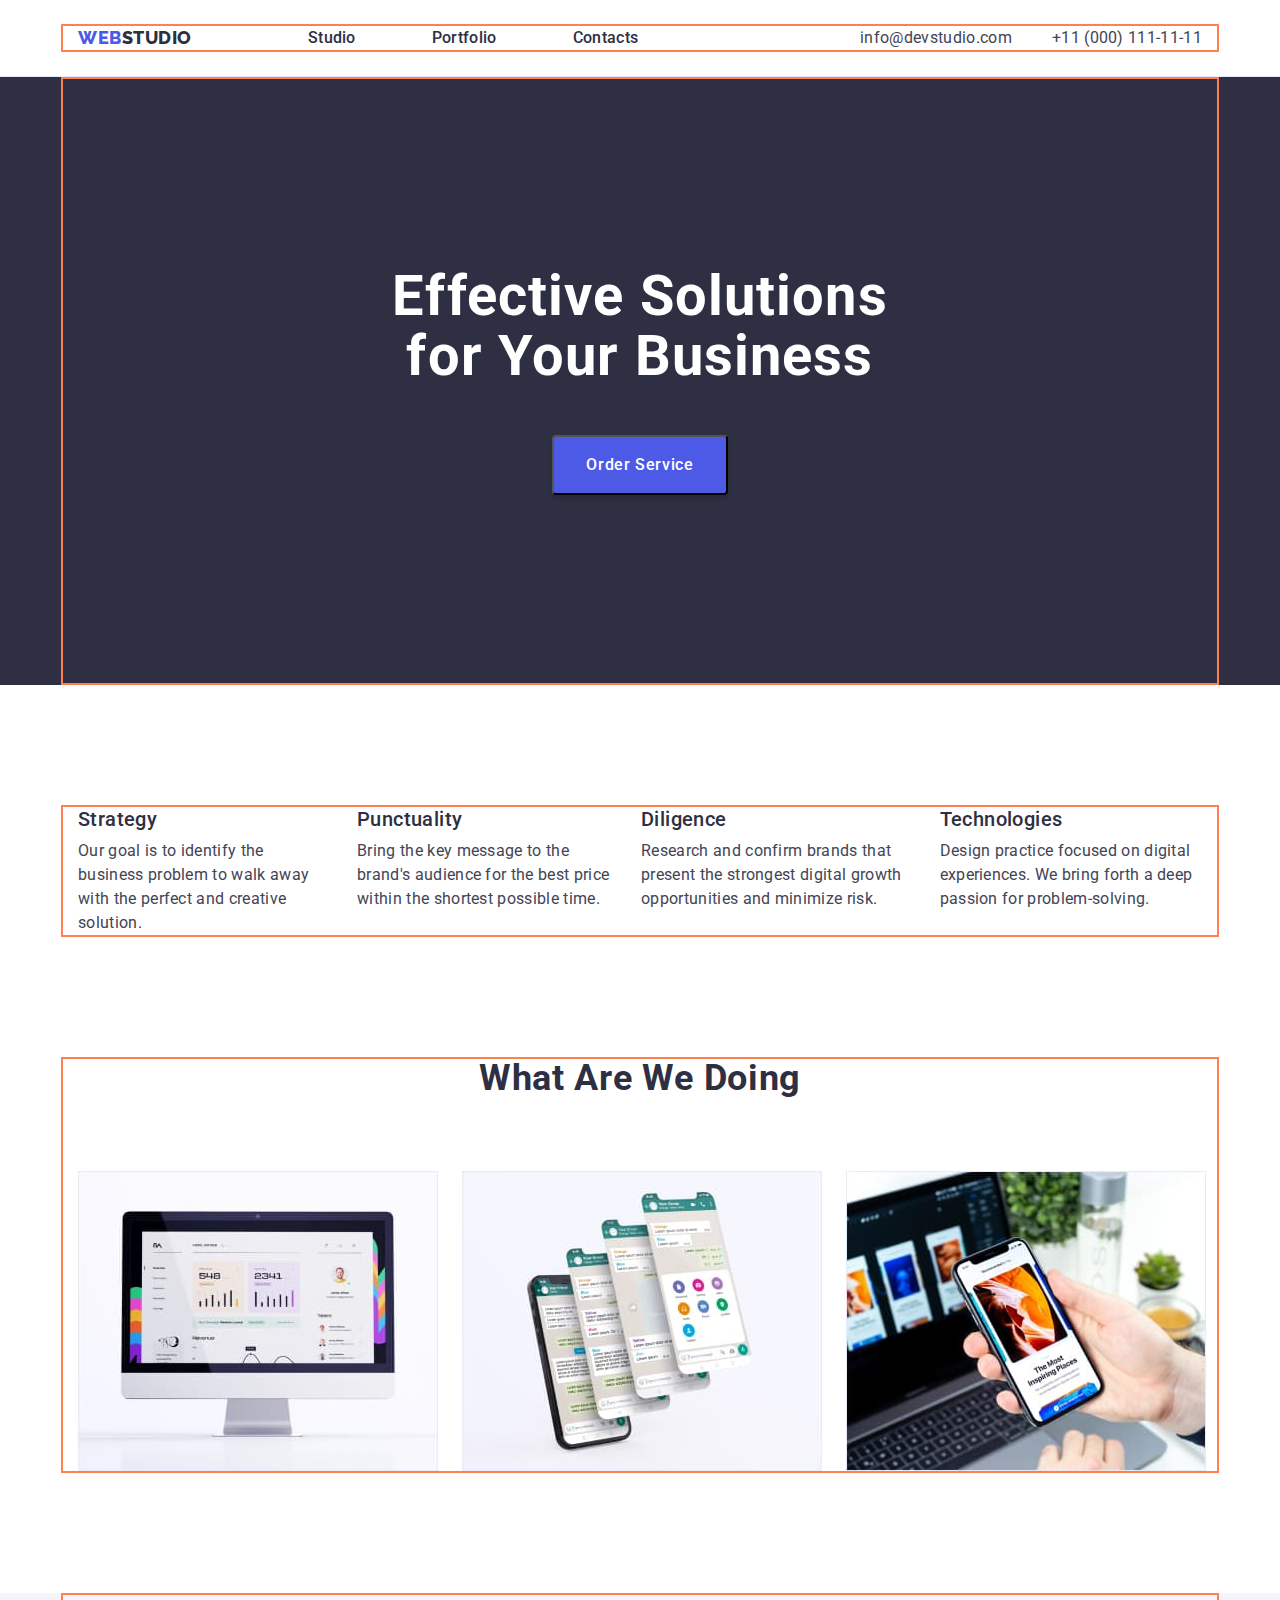
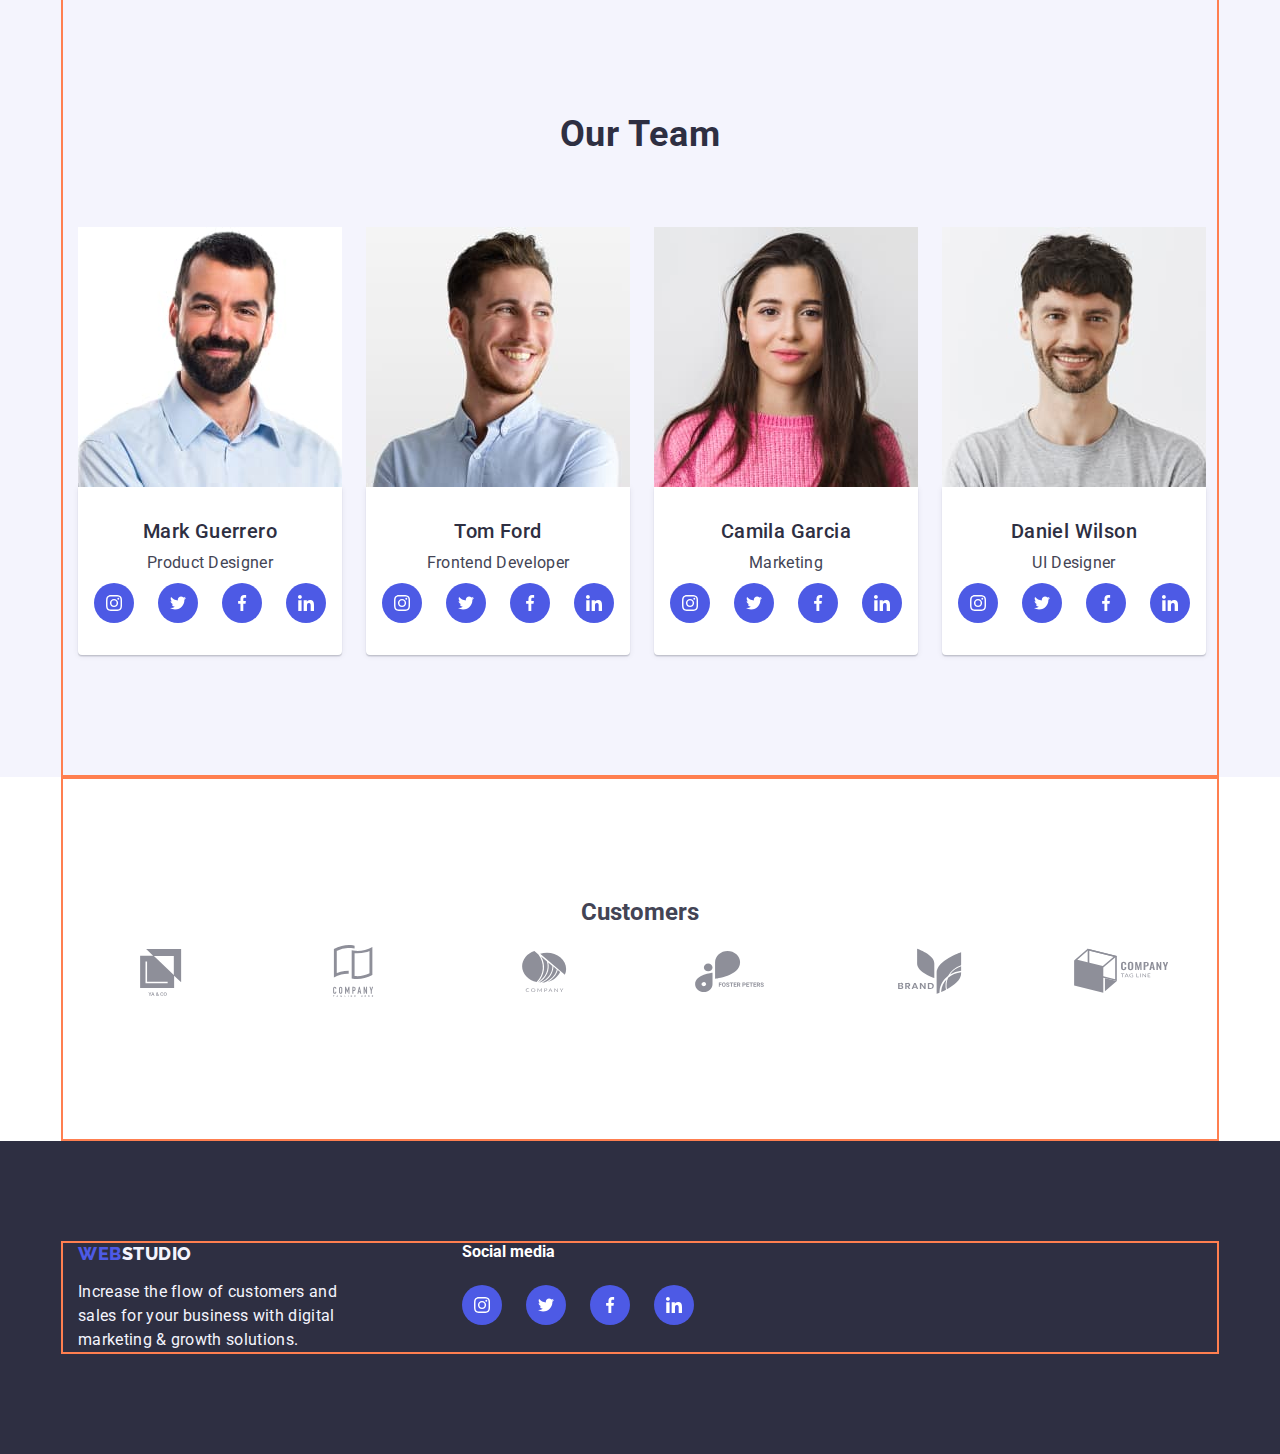
==== index.html @ 654fc2f5 "п" ====
<!DOCTYPE html>
<html lang="en">
  <head>
    <meta charset="UTF-8" />
    <meta http-equiv="X-UA-Compatible" content="IE=edge" />
    <meta name="viewport" content="width=device-width, initial-scale=1.0" />
    <link rel="preconnect" href="https://fonts.googleapis.com" />
    <link rel="preconnect" href="https://fonts.gstatic.com" crossorigin />
    <link
      href="https://fonts.googleapis.com/css2?family=Raleway:wght@800&family=Roboto:wght@400;500;700&display=swap"
      rel="stylesheet"
    />
    <link
      rel="stylesheet"
      href="https://cdnjs.cloudflare.com/ajax/libs/modern-normalize/1.1.0/modern-normalize.css"
    />
    <link rel="stylesheet" href="./css/styles.css" />
    <title>Studio</title>
  </head>
  <body>
    <!-- Header -->
    <header class="header head-container">
      <div class="container header-container">
        <nav class="header-nav">
          <a class="logo link" href="./index.html"
            >Web <span class="studio-span link">Studio</span>
          </a>
          <ul class="header-list-nav list hov">
            <li class="header-list-item link">
              <a class="links-nav link" href="./index.html"> Studio </a>
            </li>
            <li class="header-list-item link">
              <a class="links-nav link" href="./portfolio.html">Portfolio</a>
            </li>
            <li class="header-list-item link">
              <a class="links-nav link" href="">Contacts</a>
            </li>
          </ul>
        </nav>

        <address class="adress">
          <ul class="list-adress list">
            <li class="adress-item">
              <a class="adress-link link" href="mailto:info@devstudio.com"
                >info@devstudio.com</a
              >
            </li>
            <li class="adress-item">
              <a class="adress-link link" href="tel:+110001111111"
                >+11 (000) 111-11-11</a
              >
            </li>
          </ul>
        </address>
      </div>
    </header>

    <main>
      <!-- section 1 -->
      <section class="solutions">
        <div class="container container-solutions">
          <h1 class="solutions-title">Effective Solutions for Your Business</h1>

          <button class="solutions-btn" type="button">Order Service</button>
        </div>
      </section>

      <!-- section 2 -->
      <section class="advantages">
        <h2 hidden class="advantages-main-title">Our advantages</h2>
        <ul class="advantages-list list">
          <div class="container advantages-container">
            <li class="advantages-list-item">
              <h3 class="advantages-title">Strategy</h3>
              <p class="advantages-text">
                Our goal is to identify the business problem to walk away with
                the perfect and creative solution.
              </p>
            </li>
            <li class="advantages-list-item">
              <h3 class="advantages-title">Punctuality</h3>
              <p class="advantages-text">
                Bring the key message to the brand's audience for the best price
                within the shortest possible time.
              </p>
            </li>
            <li class="advantages-list-item">
              <h3 class="advantages-title">Diligence</h3>
              <p class="advantages-text">
                Research and confirm brands that present the strongest digital
                growth opportunities and minimize risk.
              </p>
            </li>
            <li class="advantages-list-item">
              <h3 class="advantages-title">Technologies</h3>
              <p class="advantages-text">
                Design practice focused on digital experiences. We bring forth a
                deep passion for problem-solving.
              </p>
            </li>
          </div>
        </ul>
      </section>

      <!-- section 3 -->

      <section class="tasks">
        <div class="container tasks-container">
          <h2 class="tasks-title">What are we doing</h2>
          <ul class="tasks-list list">
            <li class="tasks-list-item">
              <img
                class="tasks-img"
                src="./images/img1.jpg-sq.jpg"
                alt="Picture of a computer."
                width="360"
              />
            </li>
            <li class="tasks-list-item">
              <img
                class="tasks-img"
                src="./images/img2-sq.jpg"
                alt="Picture of a mobile phone."
                width="360"
              />
            </li>
            <li class="tasks-list-item">
              <img
                class="tasks-img"
                src="./images/img3-sq.jpg"
                alt="Picture of a device."
                width="360"
              />
            </li>
          </ul>
        </div>
      </section>
      <!-- section 4 -->
      <section class="team">
        <div class="container team-container">
          <h2 class="team-main-title">Our Team</h2>
          <ul class="team-list list">
            <li class="team-list-item">
              <img
                class="team-img"
                src="./images/pic1.jpg"
                alt="Worker Mark Guerrero"
                width="264"
              />
              <div class="team-worker">
                <h3 class="team-item">Mark Guerrero</h3>
                <p class="team-text">Product Designer</p>
                <ul class="team-soc-list list">
                  <li class="team-soc-item">
                    <a class="team-soc-link link" href>
                      <svg width="16" height="16" class="team-soc-item-svg">
                        <use href="./images/icons.svg#icon-instagram"></use>
                      </svg>
                    </a>
                  </li>
                  <li class="team-soc-item">
                    <a class="team-soc-link link" href>
                      <svg width="16" height="16" class="team-soc-item-svg">
                        <use href="./images/icons.svg#icon-twitter"></use>
                      </svg>
                    </a>
                  </li>
                  <li class="team-soc-item">
                    <a class="team-soc-link link" href>
                      <svg width="16" height="16" class="team-soc-item-svg">
                        <use href="./images/icons.svg#icon-facebook"></use>
                      </svg>
                    </a>
                  </li>
                  <li class="team-soc-item">
                    <a class="team-soc-link link" href>
                      <svg width="16" height="16" class="team-soc-item-svg">
                        <use href="./images/icons.svg#icon-linkedin"></use>
                      </svg>
                    </a>
                  </li>
                </ul>
              </div>
            </li>
            <li class="team-list-item">
              <img
                class="team-img"
                src="./images/pic2.jpg"
                alt="Worker Tom Ford"
                width="264"
              />

              <div class="team-worker">
                <h3 class="team-item">Tom Ford</h3>
                <p class="team-text">Frontend Developer</p>
                <ul class="team-soc-list list">
                  <li class="team-soc-item">
                    <a class="team-soc-link link" href>
                      <svg width="16" height="16" class="team-soc-item-svg">
                        <use href="./images/icons.svg#icon-instagram"></use>
                      </svg>
                    </a>
                  </li>
                  <li class="team-soc-item">
                    <a class="team-soc-link link" href>
                      <svg width="16" height="16" class="team-soc-item-svg">
                        <use href="./images/icons.svg#icon-twitter"></use>
                      </svg>
                    </a>
                  </li>
                  <li class="team-soc-item">
                    <a class="team-soc-link link" href>
                      <svg width="16" height="16" class="team-soc-item-svg">
                        <use href="./images/icons.svg#icon-facebook"></use>
                      </svg>
                    </a>
                  </li>
                  <li class="team-soc-item">
                    <a class="team-soc-link link" href>
                      <svg width="16" height="16" class="team-soc-item-svg">
                        <use href="./images/icons.svg#icon-linkedin"></use>
                      </svg>
                    </a>
                  </li>
                </ul>
              </div>
            </li>
            <li class="team-list-item">
              <img
                class="team-img"
                src="./images/pic3.jpg"
                alt="Worker Camila Garcia"
                width="264"
              />
              <div class="team-worker">
                <h3 class="team-item">Camila Garcia</h3>
                <p class="team-text">Marketing</p>
                <ul class="team-soc-list list">
                  <li class="team-soc-item">
                    <a class="team-soc-link link" href>
                      <svg width="16" height="16" class="team-soc-item-svg">
                        <use href="./images/icons.svg#icon-instagram"></use>
                      </svg>
                    </a>
                  </li>
                  <li class="team-soc-item">
                    <a class="team-soc-link link" href>
                      <svg width="16" height="16" class="team-soc-item-svg">
                        <use href="./images/icons.svg#icon-twitter"></use>
                      </svg>
                    </a>
                  </li>
                  <li class="team-soc-item">
                    <a class="team-soc-link link" href>
                      <svg width="16" height="16" class="team-soc-item-svg">
                        <use href="./images/icons.svg#icon-facebook"></use>
                      </svg>
                    </a>
                  </li>
                  <li class="team-soc-item">
                    <a class="team-soc-link link" href>
                      <svg width="16" height="16" class="team-soc-item-svg">
                        <use href="./images/icons.svg#icon-linkedin"></use>
                      </svg>
                    </a>
                  </li>
                </ul>
              </div>
            </li>
            <li class="team-list-item">
              <img
                class="team-img"
                src="./images/pic4.jpg"
                alt="Worker Daniel Wilson"
                width="264"
              />
              <div class="team-worker">
                <h3 class="team-item">Daniel Wilson</h3>
                <p class="team-text">UI Designer</p>
                <ul class="team-soc-list list">
                  <li class="team-soc-item">
                    <a class="team-soc-link link" href>
                      <svg width="16" height="16" class="team-soc-item-svg">
                        <use href="./images/icons.svg#icon-instagram"></use>
                      </svg>
                    </a>
                  </li>
                  <li class="team-soc-item">
                    <a class="team-soc-link link" href>
                      <svg width="16" height="16" class="team-soc-item-svg">
                        <use href="./images/icons.svg#icon-twitter"></use>
                      </svg>
                    </a>
                  </li>
                  <li class="team-soc-item">
                    <a class="team-soc-link link" href>
                      <svg width="16" height="16" class="team-soc-item-svg">
                        <use href="./images/icons.svg#icon-facebook"></use>
                      </svg>
                    </a>
                  </li>
                  <li class="team-soc-item">
                    <a class="team-soc-link link" href>
                      <svg width="16" height="16" class="team-soc-item-svg">
                        <use href="./images/icons.svg#icon-linkedin"></use>
                      </svg>
                    </a>
                  </li>
                </ul>
              </div>
            </li>
          </ul>
        </div>
      </section>
      <!-- CUSSTOMERS -->
      <section class="costumers">
        <div class="container customers-container">
          <h2 class="costumers-header">Customers</h2>
          <ul class="costumers-list list">
            <li class="customers-link link">
              <a class="customers-link-tag" href>
                <svg width="168" height="88" class="costummers-items">
                  <use href="./images/customers.svg#icon-Client-1"></use>
                </svg>
              </a>
            </li>
            <li class="customers-link link">
              <a class="customers-link-tag" href>
                <svg width="168" height="88" class="costummers-items">
                  <use href="./images/customers.svg#icon-Client-2"></use>
                </svg>
              </a>
            </li>
            <li class="customers-link link">
              <a class="customers-link-tag" href>
                <svg width="168" height="88" class="costummers-items">
                  <use href="./images/customers.svg#icon-Client-3"></use>
                </svg>
              </a>
            </li>
            <li class="customers-link link">
              <a class="customers-link-tag" href>
                <svg width="168" height="88" class="costummers-items">
                  <use href="./images/customers.svg#icon-Client-4"></use>
                </svg>
              </a>
            </li>
            <li class="customers-link link">
              <a class="customers-link-tag" href>
                <svg width="168" height="88" class="costummers-items">
                  <use href="./images/customers.svg#icon-Client-5"></use>
                </svg>
              </a>
            </li>
            <li class="customers-link link">
              <a class="customers-link-tag" href>
                <svg width="168" height="88" class="costummers-items">
                  <use href="./images/customers.svg#icon-Client-6"></use>
                </svg>
              </a>
            </li>
          </ul>
        </div>
      </section>
    </main>

    <footer class="footer">
      <div class="container footer-container">
        <div class="footer-content">
          <a class="logo link" href="./index.html"
            >Web <span class="studio-span link sspan">Studio</span>
          </a>
          <p class="fotter-text">
            Increase the flow of customers and sales for your business with
            digital marketing & growth solutions.
          </p>
        </div>

        <div class="footer-social">
          <h4 class="footer-social-media">Social media</h4>
          <ul class="footer-soc-list list">
            <li class="team-soc-item">
              <a class="team-soc-link link" href>
                <svg width="16" height="16" class="team-soc-item-svg">
                  <use href="./images/icons.svg#icon-instagram"></use>
                </svg>
              </a>
            </li>
            <li class="footer-soc-item">
              <a class="team-soc-link link" href>
                <svg width="16" height="16" class="team-soc-item-svg">
                  <use href="./images/icons.svg#icon-twitter"></use>
                </svg>
              </a>
            </li>
            <li class="team-soc-item">
              <a class="team-soc-link link" href>
                <svg width="16" height="16" class="team-soc-item-svg">
                  <use href="./images/icons.svg#icon-facebook"></use>
                </svg>
              </a>
            </li>
            <li class="team-soc-item">
              <a class="team-soc-link link" href>
                <svg width="16" height="16" class="team-soc-item-svg">
                  <use href="./images/icons.svg#icon-linkedin"></use>
                </svg>
              </a>
            </li>
          </ul>
        </div>
      </div>
    </footer>
  </body>
</html>
---- css/styles.css ----
body {
  font-family: 'Roboto', sans-serif;
  color: #434455;
}
:root {
  --add-color: #4d5ae5;
}
:root {
  --main-color: #2e2f42;
}
:root {
  --link-color: #434455;
}
:root {
  --background-color: #2e2f42;
}
p,
h1,
h2,
h3,
h4,
h5,
h6 {
  margin: 0;
}

ul {
  padding-left: 0;
  margin: 0;
}
button {
  cursor: pointer;
}

address {
  font-style: normal;
}

img {
  display: block;
}
/* main */

.logo {
  font-family: 'Raleway', sans-serif;
  font-style: normal;
  font-weight: 800;
  font-size: 18px;
  line-height: 1.17;
  display: flex;
  align-items: center;
  letter-spacing: 0.03em;
  text-transform: uppercase;
  color: var(--add-color);
  padding-left: 0px;
}
.studio-span {
  color: var(--main-color);
}

.list {
  list-style: none;
}

.link {
  text-decoration: none;
}

.container {
  margin-left: auto;
  margin-right: auto;
  width: 1158px;
  padding-left: 15px;
  padding-right: 15px;
  border: solid 2px coral;
}
.head-container {
  display: flex;
  text-align: center;
  border-bottom: 1px solid #e7e9fc;
}
.header {
  padding-top: 24px;
  padding-bottom: 24px;
  background-color: FFFFFF;
}
.header-nav {
  margin-right: auto;
  justify-content: center;
  background-color: #ffffff;
  display: flex;
  gap: 40px;
}
.header-container {
  display: flex;
}
.header-list-nav {
  display: flex;
}
.adress {
  color: var(--link-color);
}

.hov:hover :focus {
  color: #404bbf;
}

.links-nav {
  font-weight: 500;
  font-size: 16px;
  line-height: 1.5;
  letter-spacing: 0.02em;
  color: #2e2f42;
}
.links-nav:first-child {
  margin-left: 76px;
}

.links-nav:hover {
  color: #404bbf;
}
.links-nav:focus {
  color: #404bbf;
}

.adress-list {
}

.list-adress {
  margin-left: auto;
  display: flex;
  color: var(--link-color);
  gap: 40px;
}

.adress-item {
  font-weight: 400;
  font-size: 16px;
  line-height: 1.5;
  letter-spacing: 0.02em;
  color: #434455;
}

.adress-link:hover {
  color: #404bbf;
}
.adress-link:focus {
  color: #404bbf;
}

.adress-link {
  color: var(--link-color);
}

/* SECTION ONE */
.solutions {
  background-color: var(--background-color);
}

.container-solutions {
  background-color: #2e2f42;
  text-align: center;
  padding-top: 188px;
  padding-bottom: 188px;
}

.solutions-title {
  font-weight: 700;
  font-size: 56px;
  line-height: 1.07;

  width: 496px;
  letter-spacing: 0.02em;
  color: #ffffff;
  text-align: center;

  margin-left: auto;
  margin-right: auto;
}

.solutions-btn {
  font-family: 'Roboto', sans-serif;
  font-weight: 500;
  font-size: 16px;
  display: inline-block;
  border-radius: 4px;
  padding: 16px 32px;
  background: var(--add-color);
  box-shadow: 0px 4px 4px rgba(0, 0, 0, 0.15);
  line-height: 1.5;
  display: flex;
  align-items: center;
  letter-spacing: 0.04em;
  cursor: pointer;
  color: #ffffff;
  margin-top: 48px;
  margin-left: auto;
  margin-right: auto;
}

/* SECTION TWO */
.advantages {
  padding-top: 120px;
  padding-bottom: 120px;
}
.advantages-container {
  display: flex;
  gap: 24px;
}

.advantages-main-title {
}

.hidden {
}

.advantages-list {
}

.list {
}

.advantages-list-item {
}

.advantages-title {
  font-weight: 500;
  font-size: 20px;
  line-height: 1.2;
  letter-spacing: 0.02em;
  color: #2e2f42;
  margin-bottom: 8px;
}

.advantages-text {
  font-weight: 400;
  font-size: 16px;
  line-height: 1.5;
  letter-spacing: 0.02em;
  color: #434455;
}

/* SECTION THREE */
.tasks-container {
}
.tasks-title {
  font-weight: 700;
  font-size: 36px;
  line-height: 1.11;
  text-align: center;
  letter-spacing: 0.02em;
  text-transform: capitalize;
  color: #2e2f42;
  margin-bottom: 72px;
}
.tasks {
  padding-bottom: 120px;
}

.tasks-list {
  display: flex;
  gap: 24px;
  justify-content: space-between;
}

.tasks-list-item {
}

.tasks-img {
}

/*  SECTION FOUR*/

.team-container {
  padding-top: 120px;
  padding-bottom: 120px;
}
.team {
  background-color: #f4f4fd;
}

.team-main-title {
  font-weight: 700;
  font-size: 36px;
  line-height: 1.11;
  text-align: center;
  letter-spacing: 0.02em;
  text-transform: capitalize;
  color: #2e2f42;
  margin-bottom: 72px;
}

.team-worker {
  background: #ffffff;
  box-shadow: 0px 1px 6px rgba(46, 47, 66, 0.08),
    0px 1px 1px rgba(46, 47, 66, 0.16), 0px 2px 1px rgba(46, 47, 66, 0.08);
  border-radius: 0px 0px 4px 4px;
  padding-top: 32px;
  padding-bottom: 32px;
}

.team-list {
  display: flex;
  gap: 24px;
}

.team-list-item {
}

.team-img {
}

.team-item {
  font-weight: 500;
  font-size: 20px;
  line-height: 1.2;
  margin-bottom: 8px;
  text-align: center;
  letter-spacing: 0.02em;
  color: #2e2f42;
}

.team-text {
  font-weight: 400;
  font-size: 16px;
  line-height: 1.5;
  text-align: center;
  letter-spacing: 0.02em;
  color: #434455;
}

.team-soc-list {
  display: flex;
  justify-content: center;
  gap: 24px;
  margin-top: 8px;
}

.team-soc-item {
  width: 40px;
  height: 40px;
}

.team-soc-link {
  width: 100%;
  height: 100%;
  border-radius: 50%;
  background-color: #4d5ae5;
  display: flex;
  align-items: center;
  justify-content: center;
}

.team-soc-item-svg {
  fill: #ffffff;
}
/* FOOTER */
.footer {
  background-color: var(--background-color);
  padding-top: 100px;
  padding-bottom: 100px;
}
.footer-container {
  display: flex;
  width: 1158px;
}
.footer-content {
}
.fotter-link {
}
.footer-social-media {
  color: #ffffff;
  margin-bottom: 16px;
}
.footer-social {
  display: flex;
  flex-direction: column;
  align-items: flex-start;
  margin-left: 120px;
}
.footer-soc-list {
  display: flex;
  justify-content: center;
  gap: 24px;
  margin-top: 8px;
}
.footer-soc-item {
  box-sizing: border-box;
  display: flex;
  justify-content: center;
  width: 40px;
  height: 40px;
}
.fotter-text {
  font-weight: 400;
  font-size: 16px;
  line-height: 1.5;
  width: 264px;
  margin-top: 16px;
  letter-spacing: 0.02em;
  color: #f4f4fd;
}
.sspan {
  color: #f4f4fd;
}

/* portfolio */
/* SECTION */
.list {
  list-style: none;
}

.buttons-cont {
  display: flex;
}
.btn {
  font-family: 'Roboto', sans-serif;
  font-style: normal;
  font-weight: 500;
  font-size: 16px;
  line-height: 1.5;
  display: flex;
  align-items: center;
  text-align: center;
  letter-spacing: 0.04em;
  cursor: pointer;
  color: var(--add-color);
  border: 1px solid #e7e9fc;
  border-radius: 4px;
  padding: 12px 24px;
}

/* section img */

.pics-container {
  display: flex;
}
.btns-list-cont {
  display: flex;
  padding-top: 96px;
  padding-bottom: 72px;
  justify-content: center;
  margin: 0 auto;
  gap: 24px;
}
.images {
  display: flex;
  justify-content: space-between;
  gap: 24px;
  margin-bottom: 48px;
}

.images-list {
  display: flex;
  justify-content: space-between;
}

.images-img {
}

.images-title {
  padding-bottom: 8px;
  padding-left: 16px;

  font-weight: 500;
  font-size: 20px;
  line-height: 1.2;
  letter-spacing: 0.02em;
  color: #2e2f42;
}

.portf-text-img {
  padding-top: 32px;
  padding-bottom: 32px;
  background: #ffffff;

  border-bottom: 1px solid #e7e9fc;
  border-left: 1px solid #e7e9fc;
  border-right: 1px solid #e7e9fc;
}

.images-text {
  font-weight: 400;
  font-size: 16px;
  line-height: 1.5;
  letter-spacing: 0.02em;
  padding-left: 16px;
  color: #434455;
}
.link {
  text-decoration: none;
}
/* CUSTOMERS */
.costumers {
}
.container {
}
.customers-container {
  padding-top: 120px;
  padding-bottom: 120px;

  flex-direction: column;
  display: flex;
  align-items: center;
}
.costumers-list {
  display: flex;
  gap: 24px;
  flex-direction: row;
  align-items: flex-start;
  padding: 0px;
  justify-content: space-between;
}
.costumers-header {
  margin-bottom: 72px;
  margin: 0 auto;
}
.list {
}
.customers-link {
}
.link {
}
.customers-link-tag {
}
.costummers-items {
}
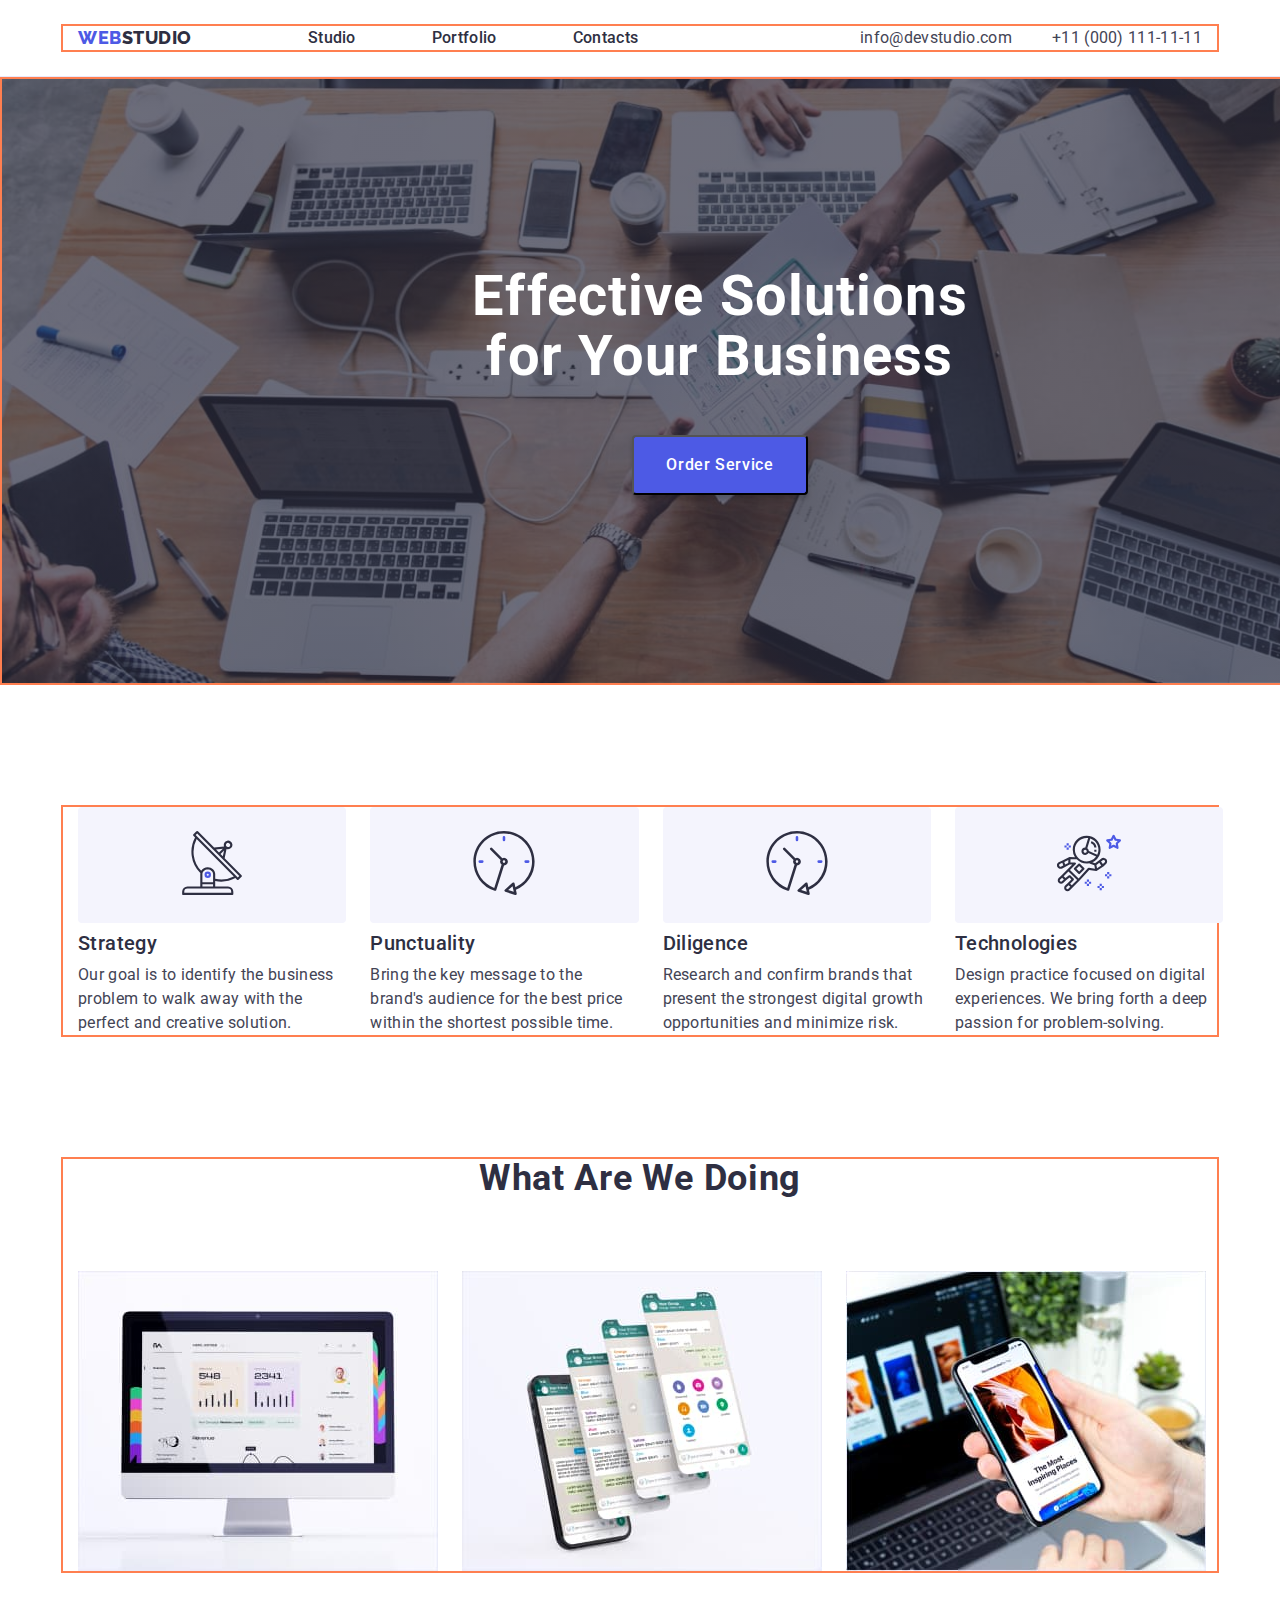
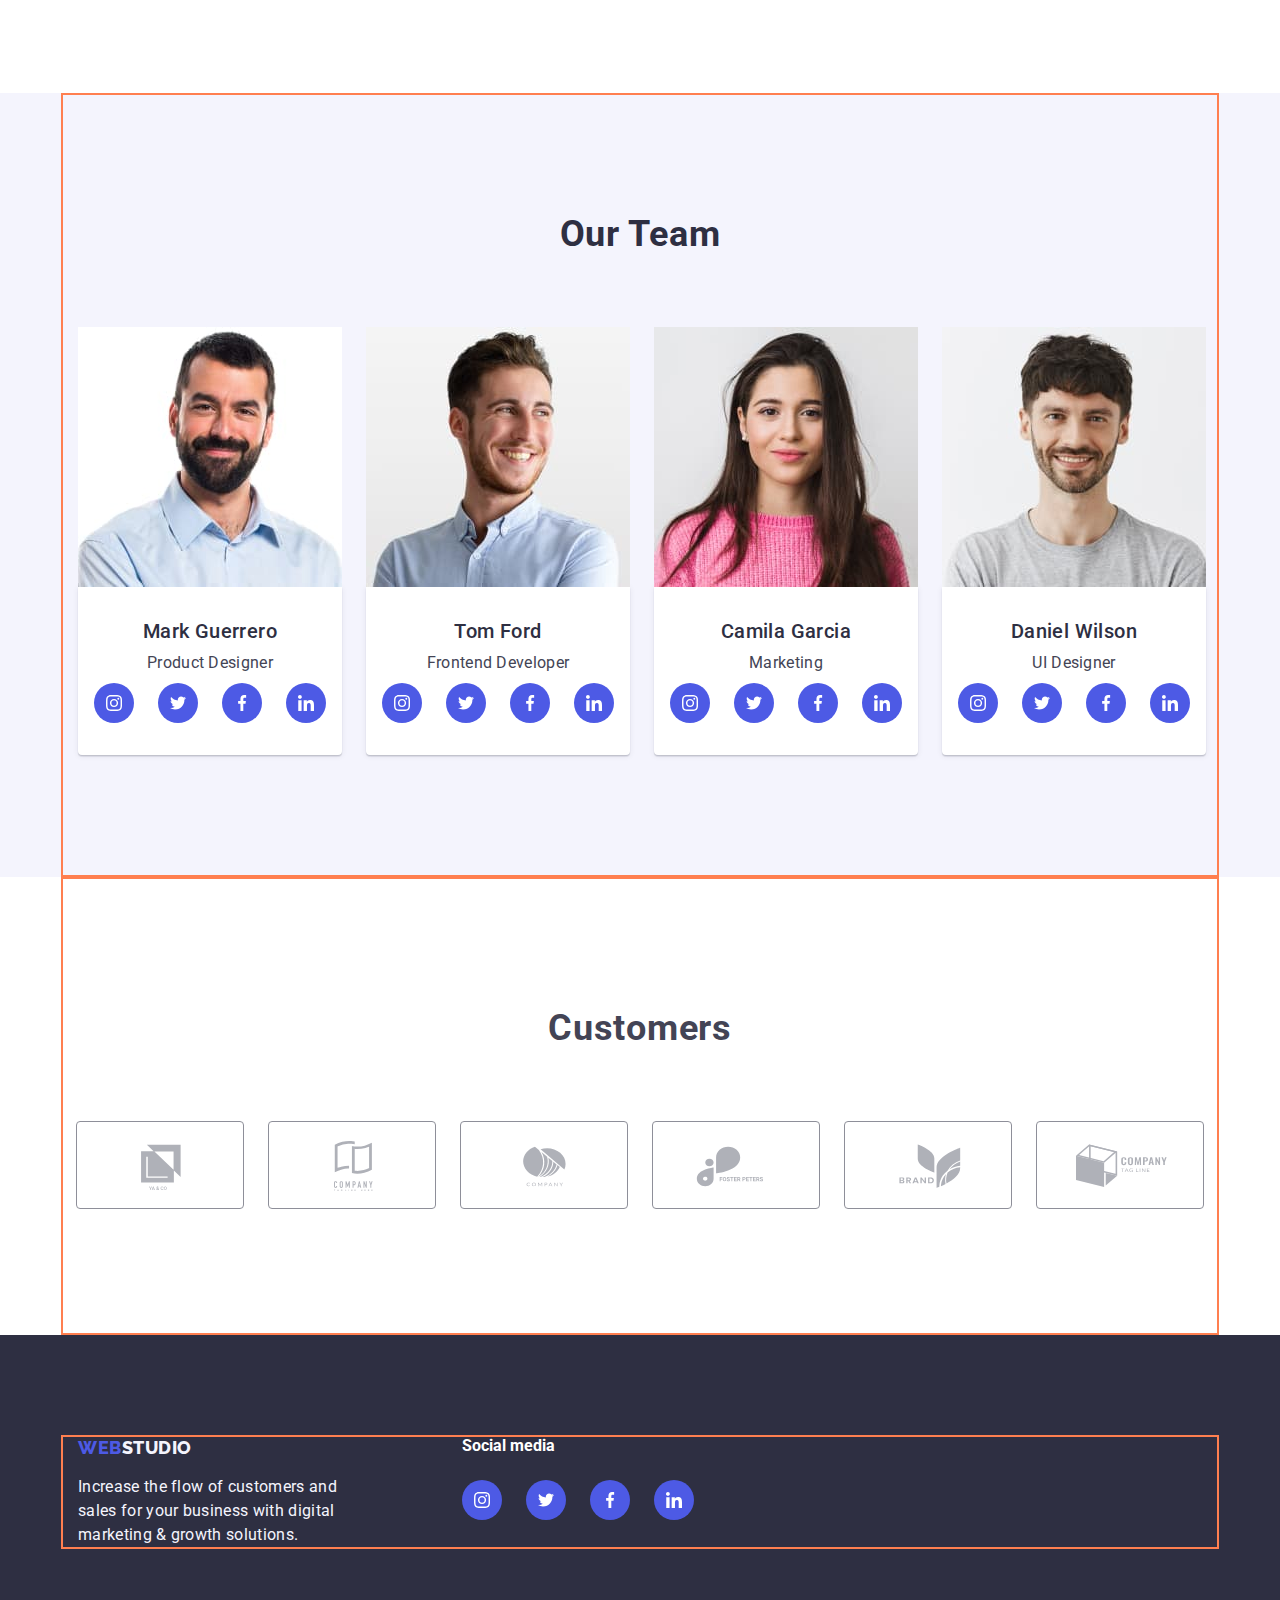
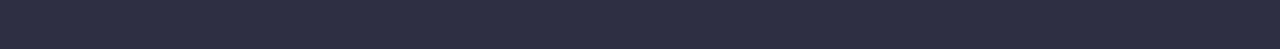
==== commit ff027aa2: "j" ====
--- a/index.html
+++ b/index.html
@@ -71,6 +71,11 @@
         <ul class="advantages-list list">
           <div class="container advantages-container">
             <li class="advantages-list-item">
+              <div class="adv-svg-div">
+                <svg width="64" height="64" class="adv-svg">
+                  <use href="./images/adv-icons.svg#icon-antenna-1"></use>
+                </svg>
+              </div>
               <h3 class="advantages-title">Strategy</h3>
               <p class="advantages-text">
                 Our goal is to identify the business problem to walk away with
@@ -78,13 +83,25 @@
               </p>
             </li>
             <li class="advantages-list-item">
-              <h3 class="advantages-title">Punctuality</h3>
-              <p class="advantages-text">
-                Bring the key message to the brand's audience for the best price
-                within the shortest possible time.
-              </p>
+              <div class="adv-svg-section">
+                <div class="adv-svg-div">
+                  <svg width="64" height="64" class="adv-svg">
+                    <use href="./images/adv-icons.svg#icon-clock-1"></use>
+                  </svg>
+                </div>
+                <h3 class="advantages-title">Punctuality</h3>
+                <p class="advantages-text">
+                  Bring the key message to the brand's audience for the best
+                  price within the shortest possible time.
+                </p>
+              </div>
             </li>
             <li class="advantages-list-item">
+              <div class="adv-svg-div">
+                <svg width="64" height="64" class="adv-svg">
+                  <use href="./images/adv-icons.svg#icon-clock-1"></use>
+                </svg>
+              </div>
               <h3 class="advantages-title">Diligence</h3>
               <p class="advantages-text">
                 Research and confirm brands that present the strongest digital
@@ -92,6 +109,11 @@
               </p>
             </li>
             <li class="advantages-list-item">
+              <div class="adv-svg-div">
+                <svg width="64" height="64" class="adv-svg">
+                  <use href="./images/adv-icons.svg#icon-astronaut-1"></use>
+                </svg>
+              </div>
               <h3 class="advantages-title">Technologies</h3>
               <p class="advantages-text">
                 Design practice focused on digital experiences. We bring forth a
@@ -279,7 +301,7 @@
                 <p class="team-text">UI Designer</p>
                 <ul class="team-soc-list list">
                   <li class="team-soc-item">
-                    <a class="team-soc-link link" href>
+                    <a class="team-soc-link link soc-change" href>
                       <svg width="16" height="16" class="team-soc-item-svg">
                         <use href="./images/icons.svg#icon-instagram"></use>
                       </svg>
@@ -320,42 +342,42 @@
             <li class="customers-link link">
               <a class="customers-link-tag" href>
                 <svg width="168" height="88" class="costummers-items">
-                  <use href="./images/customers.svg#icon-Client-1"></use>
-                </svg>
-              </a>
-            </li>
-            <li class="customers-link link">
-              <a class="customers-link-tag" href>
-                <svg width="168" height="88" class="costummers-items">
-                  <use href="./images/customers.svg#icon-Client-2"></use>
-                </svg>
-              </a>
-            </li>
-            <li class="customers-link link">
-              <a class="customers-link-tag" href>
-                <svg width="168" height="88" class="costummers-items">
-                  <use href="./images/customers.svg#icon-Client-3"></use>
-                </svg>
-              </a>
-            </li>
-            <li class="customers-link link">
-              <a class="customers-link-tag" href>
-                <svg width="168" height="88" class="costummers-items">
-                  <use href="./images/customers.svg#icon-Client-4"></use>
-                </svg>
-              </a>
-            </li>
-            <li class="customers-link link">
-              <a class="customers-link-tag" href>
-                <svg width="168" height="88" class="costummers-items">
-                  <use href="./images/customers.svg#icon-Client-5"></use>
-                </svg>
-              </a>
-            </li>
-            <li class="customers-link link">
-              <a class="customers-link-tag" href>
-                <svg width="168" height="88" class="costummers-items">
-                  <use href="./images/customers.svg#icon-Client-6"></use>
+                  <use href="./images/customers.svg#icon-Logo-1"></use>
+                </svg>
+              </a>
+            </li>
+            <li class="customers-link link">
+              <a class="customers-link-tag" href>
+                <svg width="168" height="88" class="costummers-items">
+                  <use href="./images/customers.svg#icon-Logo-2"></use>
+                </svg>
+              </a>
+            </li>
+            <li class="customers-link link">
+              <a class="customers-link-tag" href>
+                <svg width="168" height="88" class="costummers-items">
+                  <use href="./images/customers.svg#icon-Logo-3"></use>
+                </svg>
+              </a>
+            </li>
+            <li class="customers-link link">
+              <a class="customers-link-tag" href>
+                <svg width="168" height="88" class="costummers-items">
+                  <use href="./images/customers.svg#icon-Logo-4"></use>
+                </svg>
+              </a>
+            </li>
+            <li class="customers-link link">
+              <a class="customers-link-tag" href>
+                <svg width="168" height="88" class="costummers-items">
+                  <use href="./images/customers.svg#icon-Logo-5"></use>
+                </svg>
+              </a>
+            </li>
+            <li class="customers-link link">
+              <a class="customers-link-tag" href>
+                <svg width="168" height="88" class="costummers-items">
+                  <use href="./images/customers.svg#icon-Logo-6"></use>
                 </svg>
               </a>
             </li>
@@ -380,28 +402,28 @@
           <h4 class="footer-social-media">Social media</h4>
           <ul class="footer-soc-list list">
             <li class="team-soc-item">
-              <a class="team-soc-link link" href>
+              <a class="footer-soc-link link" href>
                 <svg width="16" height="16" class="team-soc-item-svg">
                   <use href="./images/icons.svg#icon-instagram"></use>
                 </svg>
               </a>
             </li>
             <li class="footer-soc-item">
-              <a class="team-soc-link link" href>
+              <a class="footer-soc-link link soc" href>
                 <svg width="16" height="16" class="team-soc-item-svg">
                   <use href="./images/icons.svg#icon-twitter"></use>
                 </svg>
               </a>
             </li>
             <li class="team-soc-item">
-              <a class="team-soc-link link" href>
+              <a class="footer-soc-link link" href>
                 <svg width="16" height="16" class="team-soc-item-svg">
                   <use href="./images/icons.svg#icon-facebook"></use>
                 </svg>
               </a>
             </li>
             <li class="team-soc-item">
-              <a class="team-soc-link link" href>
+              <a class="footer-soc-link link" href>
                 <svg width="16" height="16" class="team-soc-item-svg">
                   <use href="./images/icons.svg#icon-linkedin"></use>
                 </svg>
--- a/css/styles.css
+++ b/css/styles.css
@@ -13,6 +13,9 @@
 }
 :root {
   --background-color: #2e2f42;
+}
+:root {
+  --hover-color: #404bbf;
 }
 p,
 h1,
@@ -65,7 +68,10 @@
 .link {
   text-decoration: none;
 }
-
+.adv-svg-section {
+  display: block;
+  justify-content: space-between;
+}
 .container {
   margin-left: auto;
   margin-right: auto;
@@ -102,7 +108,7 @@
 }
 
 .hov:hover :focus {
-  color: #404bbf;
+  color: var(--hover-color);
 }
 
 .links-nav {
@@ -117,10 +123,10 @@
 }
 
 .links-nav:hover {
-  color: #404bbf;
+  color: var(--hover-color);
 }
 .links-nav:focus {
-  color: #404bbf;
+  color: var(--hover-color);
 }
 
 .adress-list {
@@ -142,10 +148,10 @@
 }
 
 .adress-link:hover {
-  color: #404bbf;
+  color: var(--hover-color);
 }
 .adress-link:focus {
-  color: #404bbf;
+  color: var(--hover-color);
 }
 
 .adress-link {
@@ -159,9 +165,21 @@
 
 .container-solutions {
   background-color: #2e2f42;
+  background-image: linear-gradient(
+      rgba(46, 47, 66, 0.7),
+      rgba(46, 47, 66, 0.7)
+    ),
+    url(../images/people-office.jpg);
+
+  background-size: cover;
   text-align: center;
   padding-top: 188px;
   padding-bottom: 188px;
+  background-repeat: no-repeat;
+  background-position: center;
+  width: 1440px;
+  margin-left: auto;
+  margin-right: auto;
 }
 
 .solutions-title {
@@ -197,6 +215,10 @@
   margin-left: auto;
   margin-right: auto;
 }
+.solutions-btn:hover,
+.solutions-btn:focus {
+  background-color: var(--hover-color);
+}
 
 /* SECTION TWO */
 .advantages {
@@ -238,6 +260,12 @@
   line-height: 1.5;
   letter-spacing: 0.02em;
   color: #434455;
+}
+.adv-svg-div {
+  padding: 24px 102.14px;
+  background: #f4f4fd;
+  border-radius: 4px;
+  margin-bottom: 8px;
 }
 
 /* SECTION THREE */
@@ -351,9 +379,19 @@
   justify-content: center;
 }
 
+.team-soc-link:hover,
+.team-soc-link:focus {
+  background-color: var(--hover-color);
+}
+
 .team-soc-item-svg {
   fill: #ffffff;
 }
+.soc-change:hover,
+.soc-change:focus .team-soc-item-svg {
+  fill: var(--add-color);
+}
+
 /* FOOTER */
 .footer {
   background-color: var(--background-color);
@@ -403,7 +441,20 @@
 .sspan {
   color: #f4f4fd;
 }
-
+.footer-soc-link {
+  width: 100%;
+  height: 100%;
+  border-radius: 50%;
+  background-color: #4d5ae5;
+  display: flex;
+  align-items: center;
+  justify-content: center;
+}
+
+.footer-soc-link:hover,
+.team-soc-link:focus {
+  background-color: #31d0aa;
+}
 /* portfolio */
 /* SECTION */
 .list {
@@ -413,6 +464,7 @@
 .buttons-cont {
   display: flex;
 }
+
 .btn {
   font-family: 'Roboto', sans-serif;
   font-style: normal;
@@ -429,7 +481,11 @@
   border-radius: 4px;
   padding: 12px 24px;
 }
-
+.btn:hover,
+.btn:focus {
+  background-color: var(--hover-color);
+  color: #fff;
+}
 /* section img */
 
 .pics-container {
@@ -496,9 +552,7 @@
 .container {
 }
 .customers-container {
-  padding-top: 120px;
-  padding-bottom: 120px;
-
+  padding: 130px 156px 120px;
   flex-direction: column;
   display: flex;
   align-items: center;
@@ -510,10 +564,17 @@
   align-items: flex-start;
   padding: 0px;
   justify-content: space-between;
+  margin-top: 72px;
 }
 .costumers-header {
-  margin-bottom: 72px;
+  /* margin-bottom: 72px; */
   margin: 0 auto;
+  font-weight: 700;
+  font-size: 36px;
+  line-height: 1.11;
+  text-align: center;
+  letter-spacing: 0.02em;
+  text-transform: capitalize;
 }
 .list {
 }
@@ -524,4 +585,14 @@
 .customers-link-tag {
 }
 .costummers-items {
-}
+  border: 1px solid #8e8f99;
+  border-radius: 4px;
+  fill: #afb1b8;
+  padding: 16px 32px;
+}
+
+.costummers-items:hover,
+.costummers-items:focus {
+  fill: var(--hover-color);
+  border: 1px solid var(--hover-color);
+}
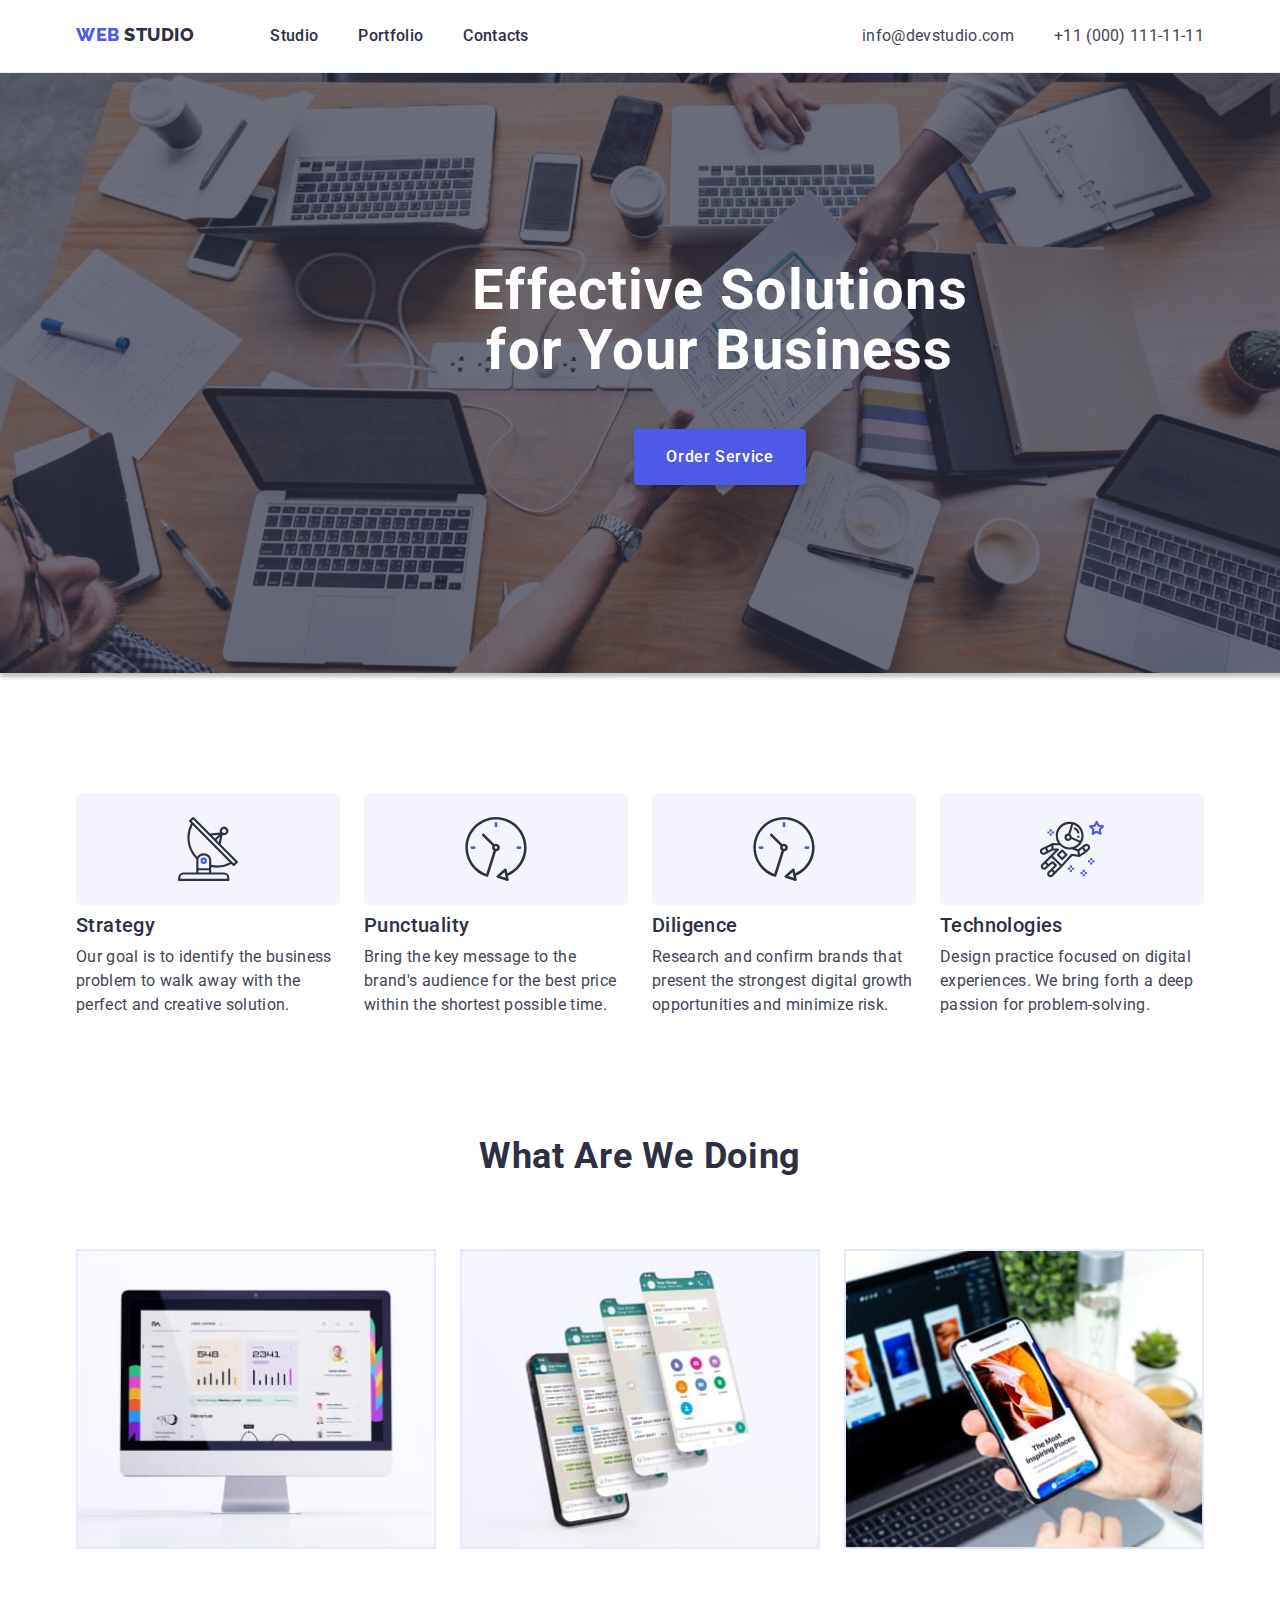
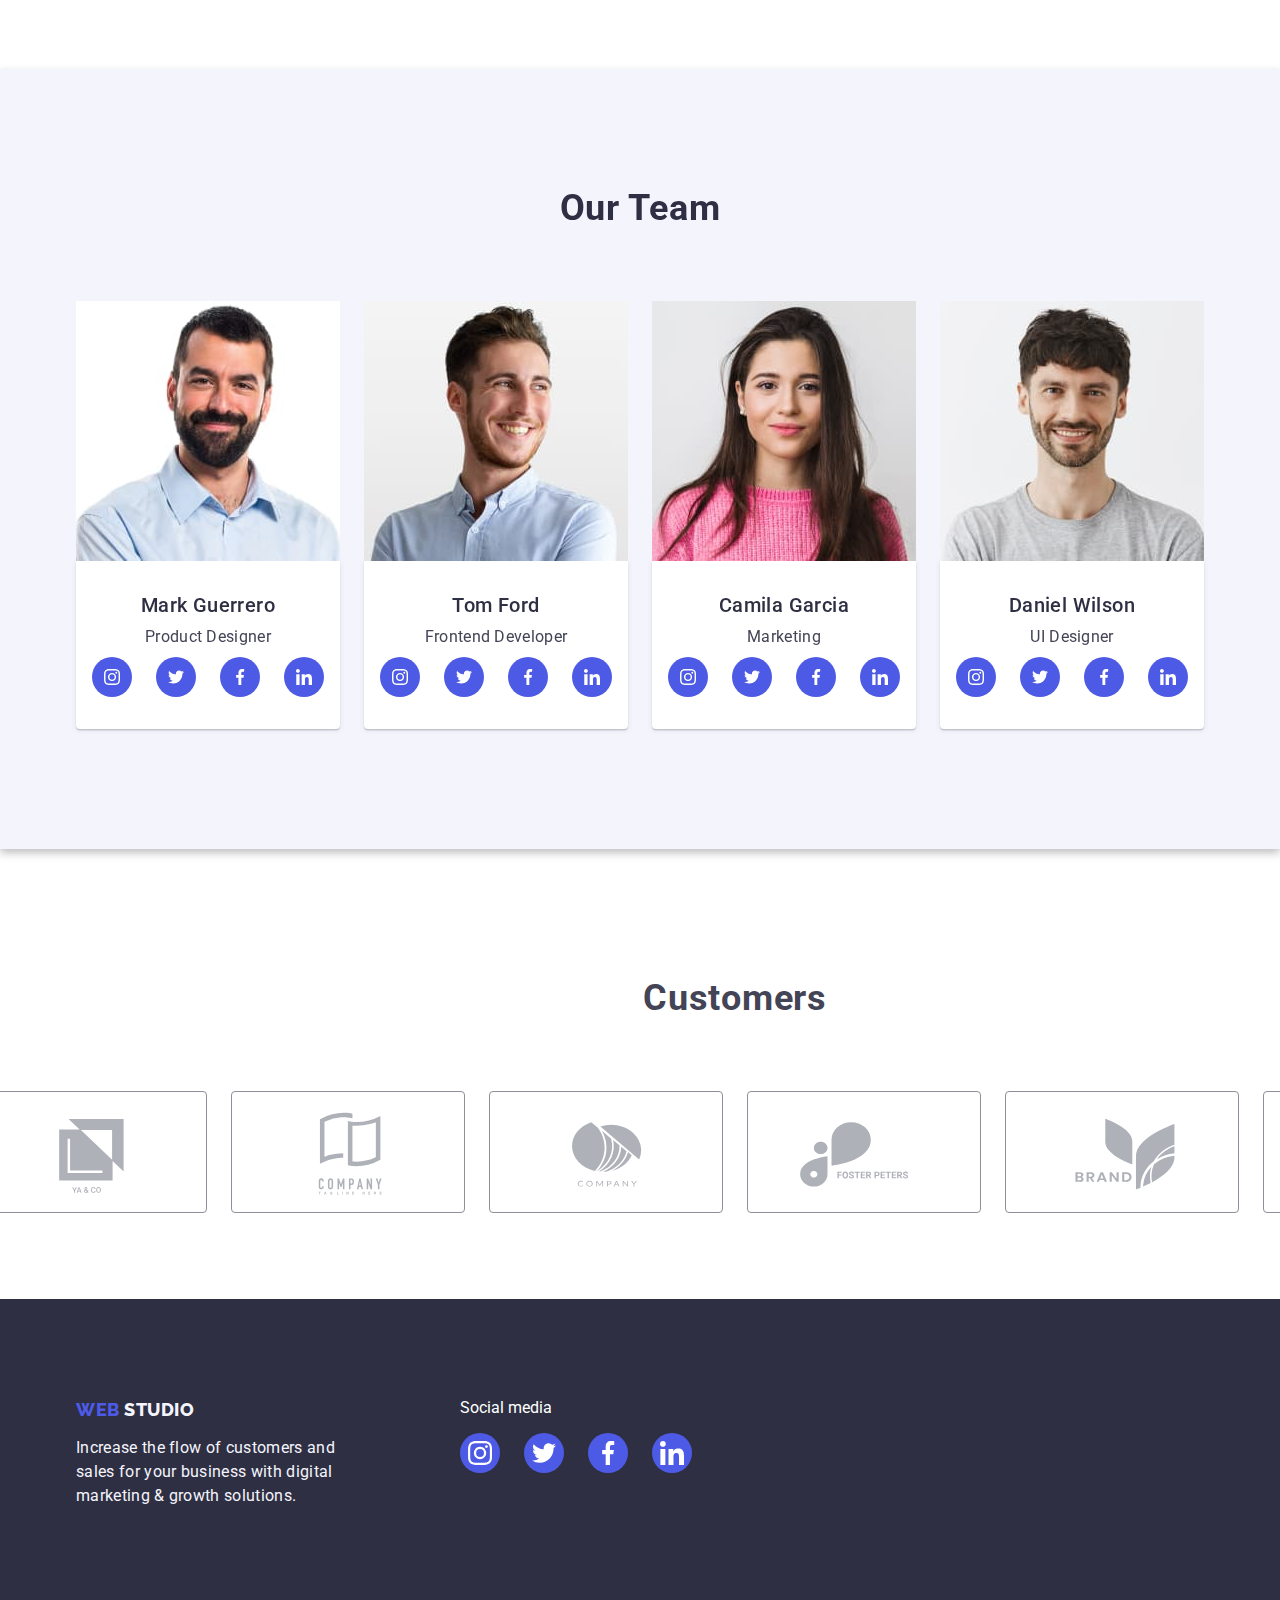
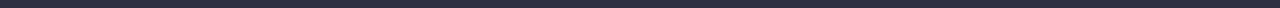
==== commit 35235da5: "f" ====
--- a/index.html
+++ b/index.html
@@ -399,32 +399,32 @@
         </div>
 
         <div class="footer-social">
-          <h4 class="footer-social-media">Social media</h4>
+          <p class="footer-social-media">Social media</p>
           <ul class="footer-soc-list list">
             <li class="team-soc-item">
               <a class="footer-soc-link link" href>
-                <svg width="16" height="16" class="team-soc-item-svg">
+                <svg width="24" height="24" class="team-soc-item-svg">
                   <use href="./images/icons.svg#icon-instagram"></use>
                 </svg>
               </a>
             </li>
             <li class="footer-soc-item">
               <a class="footer-soc-link link soc" href>
-                <svg width="16" height="16" class="team-soc-item-svg">
+                <svg width="24" height="24" class="team-soc-item-svg">
                   <use href="./images/icons.svg#icon-twitter"></use>
                 </svg>
               </a>
             </li>
             <li class="team-soc-item">
               <a class="footer-soc-link link" href>
-                <svg width="16" height="16" class="team-soc-item-svg">
+                <svg width="24" height="24" class="team-soc-item-svg">
                   <use href="./images/icons.svg#icon-facebook"></use>
                 </svg>
               </a>
             </li>
             <li class="team-soc-item">
               <a class="footer-soc-link link" href>
-                <svg width="16" height="16" class="team-soc-item-svg">
+                <svg width="24" height="24" class="team-soc-item-svg">
                   <use href="./images/icons.svg#icon-linkedin"></use>
                 </svg>
               </a>
--- a/css/styles.css
+++ b/css/styles.css
@@ -1,22 +1,15 @@
+:root {
+  --add-color: #4d5ae5;
+  --main-color: #2e2f42;
+  --link-color: #434455;
+  --hover-color: #404bbf;
+}
+
 body {
   font-family: 'Roboto', sans-serif;
-  color: #434455;
-}
-:root {
-  --add-color: #4d5ae5;
-}
-:root {
-  --main-color: #2e2f42;
-}
-:root {
-  --link-color: #434455;
-}
-:root {
-  --background-color: #2e2f42;
-}
-:root {
-  --hover-color: #404bbf;
-}
+  color: var(--link-color);
+}
+
 p,
 h1,
 h2,
@@ -50,8 +43,6 @@
   font-weight: 800;
   font-size: 18px;
   line-height: 1.17;
-  display: flex;
-  align-items: center;
   letter-spacing: 0.03em;
   text-transform: uppercase;
   color: var(--add-color);
@@ -78,12 +69,12 @@
   width: 1158px;
   padding-left: 15px;
   padding-right: 15px;
-  border: solid 2px coral;
+  /* border: solid 2px coral; */
 }
 .head-container {
-  display: flex;
-  text-align: center;
   border-bottom: 1px solid #e7e9fc;
+  box-shadow: 0px 2px 1px rgba(46, 47, 66, 0.08),
+    0px 1px 1px rgba(46, 47, 66, 0.16), 0px 1px 6px rgba(46, 47, 66, 0.08);
 }
 .header {
   padding-top: 24px;
@@ -92,16 +83,17 @@
 }
 .header-nav {
   margin-right: auto;
-  justify-content: center;
-  background-color: #ffffff;
-  display: flex;
+  display: flex;
+}
+.header-container {
+  display: flex;
+}
+.header-list-item {
+}
+.header-list-nav {
+  display: flex;
+  margin-left: 76px;
   gap: 40px;
-}
-.header-container {
-  display: flex;
-}
-.header-list-nav {
-  display: flex;
 }
 .adress {
   color: var(--link-color);
@@ -116,10 +108,7 @@
   font-size: 16px;
   line-height: 1.5;
   letter-spacing: 0.02em;
-  color: #2e2f42;
-}
-.links-nav:first-child {
-  margin-left: 76px;
+  color: var(--main-color);
 }
 
 .links-nav:hover {
@@ -144,7 +133,7 @@
   font-size: 16px;
   line-height: 1.5;
   letter-spacing: 0.02em;
-  color: #434455;
+  color: var(--link-color);
 }
 
 .adress-link:hover {
@@ -161,10 +150,6 @@
 /* SECTION ONE */
 .solutions {
   background-color: var(--background-color);
-}
-
-.container-solutions {
-  background-color: #2e2f42;
   background-image: linear-gradient(
       rgba(46, 47, 66, 0.7),
       rgba(46, 47, 66, 0.7)
@@ -180,6 +165,10 @@
   width: 1440px;
   margin-left: auto;
   margin-right: auto;
+  box-shadow: 0px 4px 4px rgba(0, 0, 0, 0.25);
+}
+
+.container-solutions {
 }
 
 .solutions-title {
@@ -206,14 +195,13 @@
   background: var(--add-color);
   box-shadow: 0px 4px 4px rgba(0, 0, 0, 0.15);
   line-height: 1.5;
-  display: flex;
-  align-items: center;
   letter-spacing: 0.04em;
   cursor: pointer;
   color: #ffffff;
   margin-top: 48px;
   margin-left: auto;
   margin-right: auto;
+  border: none;
 }
 .solutions-btn:hover,
 .solutions-btn:focus {
@@ -243,6 +231,7 @@
 }
 
 .advantages-list-item {
+  width: calc(100% - 72px / 4);
 }
 
 .advantages-title {
@@ -250,7 +239,7 @@
   font-size: 20px;
   line-height: 1.2;
   letter-spacing: 0.02em;
-  color: #2e2f42;
+  color: var(--main-color);
   margin-bottom: 8px;
 }
 
@@ -259,13 +248,16 @@
   font-size: 16px;
   line-height: 1.5;
   letter-spacing: 0.02em;
-  color: #434455;
+  color: var(--link-color);
 }
 .adv-svg-div {
-  padding: 24px 102.14px;
+  display: flex;
+  justify-content: center;
   background: #f4f4fd;
   border-radius: 4px;
   margin-bottom: 8px;
+  align-items: center;
+  height: 112px;
 }
 
 /* SECTION THREE */
@@ -278,7 +270,7 @@
   text-align: center;
   letter-spacing: 0.02em;
   text-transform: capitalize;
-  color: #2e2f42;
+  color: var(--main-color);
   margin-bottom: 72px;
 }
 .tasks {
@@ -295,16 +287,16 @@
 }
 
 .tasks-img {
+  border: 1px solid #e7e9fc;
 }
 
 /*  SECTION FOUR*/
 
-.team-container {
+.team {
+  background-color: #f4f4fd;
   padding-top: 120px;
   padding-bottom: 120px;
-}
-.team {
-  background-color: #f4f4fd;
+  filter: drop-shadow(0px 4px 4px rgba(0, 0, 0, 0.25));
 }
 
 .team-main-title {
@@ -314,7 +306,7 @@
   text-align: center;
   letter-spacing: 0.02em;
   text-transform: capitalize;
-  color: #2e2f42;
+  color: var(--main-color);
   margin-bottom: 72px;
 }
 
@@ -345,7 +337,7 @@
   margin-bottom: 8px;
   text-align: center;
   letter-spacing: 0.02em;
-  color: #2e2f42;
+  color: var(--main-color);
 }
 
 .team-text {
@@ -354,7 +346,7 @@
   line-height: 1.5;
   text-align: center;
   letter-spacing: 0.02em;
-  color: #434455;
+  color: var(--link-color);
 }
 
 .team-soc-list {
@@ -373,7 +365,7 @@
   width: 100%;
   height: 100%;
   border-radius: 50%;
-  background-color: #4d5ae5;
+  background-color: var(--add-color);
   display: flex;
   align-items: center;
   justify-content: center;
@@ -394,15 +386,16 @@
 
 /* FOOTER */
 .footer {
-  background-color: var(--background-color);
   padding-top: 100px;
   padding-bottom: 100px;
+  background-color: var(--main-color);
 }
 .footer-container {
   display: flex;
   width: 1158px;
 }
 .footer-content {
+  width: 264px;
 }
 .fotter-link {
 }
@@ -411,9 +404,6 @@
   margin-bottom: 16px;
 }
 .footer-social {
-  display: flex;
-  flex-direction: column;
-  align-items: flex-start;
   margin-left: 120px;
 }
 .footer-soc-list {
@@ -433,7 +423,7 @@
   font-weight: 400;
   font-size: 16px;
   line-height: 1.5;
-  width: 264px;
+
   margin-top: 16px;
   letter-spacing: 0.02em;
   color: #f4f4fd;
@@ -445,7 +435,7 @@
   width: 100%;
   height: 100%;
   border-radius: 50%;
-  background-color: #4d5ae5;
+  background-color: var(--add-color);
   display: flex;
   align-items: center;
   justify-content: center;
@@ -455,6 +445,7 @@
 .team-soc-link:focus {
   background-color: #31d0aa;
 }
+
 /* portfolio */
 /* SECTION */
 .list {
@@ -485,11 +476,14 @@
 .btn:focus {
   background-color: var(--hover-color);
   color: #fff;
+  box-shadow: 0px 3px 1px rgba(0, 0, 0, 0.1), 0px 2px 1px rgba(0, 0, 0, 0.08),
+    0px 2px 2px rgba(0, 0, 0, 0.12);
+  border: 1pxsolid var(--hover-color);
 }
 /* section img */
 
 .pics-container {
-  display: flex;
+  display: inline-block;
 }
 .btns-list-cont {
   display: flex;
@@ -501,98 +495,105 @@
 }
 .images {
   display: flex;
+  flex-wrap: wrap;
   justify-content: space-between;
   gap: 24px;
   margin-bottom: 48px;
 }
 
 .images-list {
-  display: flex;
-  justify-content: space-between;
+  width: 360px;
 }
 
 .images-img {
 }
 
 .images-title {
-  padding-bottom: 8px;
-  padding-left: 16px;
+  margin-bottom: 8px;
 
   font-weight: 500;
   font-size: 20px;
   line-height: 1.2;
   letter-spacing: 0.02em;
-  color: #2e2f42;
+  color: var(--main-color);
 }
 
 .portf-text-img {
   padding-top: 32px;
   padding-bottom: 32px;
+  padding-left: 16px;
   background: #ffffff;
 
   border-bottom: 1px solid #e7e9fc;
   border-left: 1px solid #e7e9fc;
   border-right: 1px solid #e7e9fc;
 }
-
+.portf-text-img:hover {
+  box-shadow: 0px 1px 6px rgba(46, 47, 66, 0.08),
+    0px 1px 1px rgba(46, 47, 66, 0.16), 0px 2px 1px rgba(46, 47, 66, 0.08);
+}
 .images-text {
   font-weight: 400;
   font-size: 16px;
   line-height: 1.5;
   letter-spacing: 0.02em;
-  padding-left: 16px;
-  color: #434455;
-}
+
+  color: var(--link-color);
+}
+
 .link {
   text-decoration: none;
 }
 /* CUSTOMERS */
 .costumers {
-}
-.container {
-}
+  padding: 130px 156px 120px;
+}
+
 .customers-container {
-  padding: 130px 156px 120px;
+  display: flex;
   flex-direction: column;
-  display: flex;
+  justify-content: center;
   align-items: center;
 }
 .costumers-list {
   display: flex;
   gap: 24px;
-  flex-direction: row;
-  align-items: flex-start;
   padding: 0px;
-  justify-content: space-between;
-  margin-top: 72px;
 }
 .costumers-header {
   /* margin-bottom: 72px; */
-  margin: 0 auto;
+
   font-weight: 700;
   font-size: 36px;
   line-height: 1.11;
   text-align: center;
   letter-spacing: 0.02em;
   text-transform: capitalize;
+  margin-bottom: 72px;
 }
 .list {
 }
 .customers-link {
+  height: 88px;
+  width: calc(100% - 88px / 6);
 }
 .link {
 }
 .customers-link-tag {
-}
-.costummers-items {
   border: 1px solid #8e8f99;
   border-radius: 4px;
+  padding: 16px 32px;
+
+  display: flex;
+  justify-content: center;
+  align-items: center;
   fill: #afb1b8;
-  padding: 16px 32px;
-}
-
-.costummers-items:hover,
-.costummers-items:focus {
+}
+.costummers-items {
+}
+
+.customers-link-tag:hover,
+.customers-link-tag:focus {
   fill: var(--hover-color);
   border: 1px solid var(--hover-color);
 }
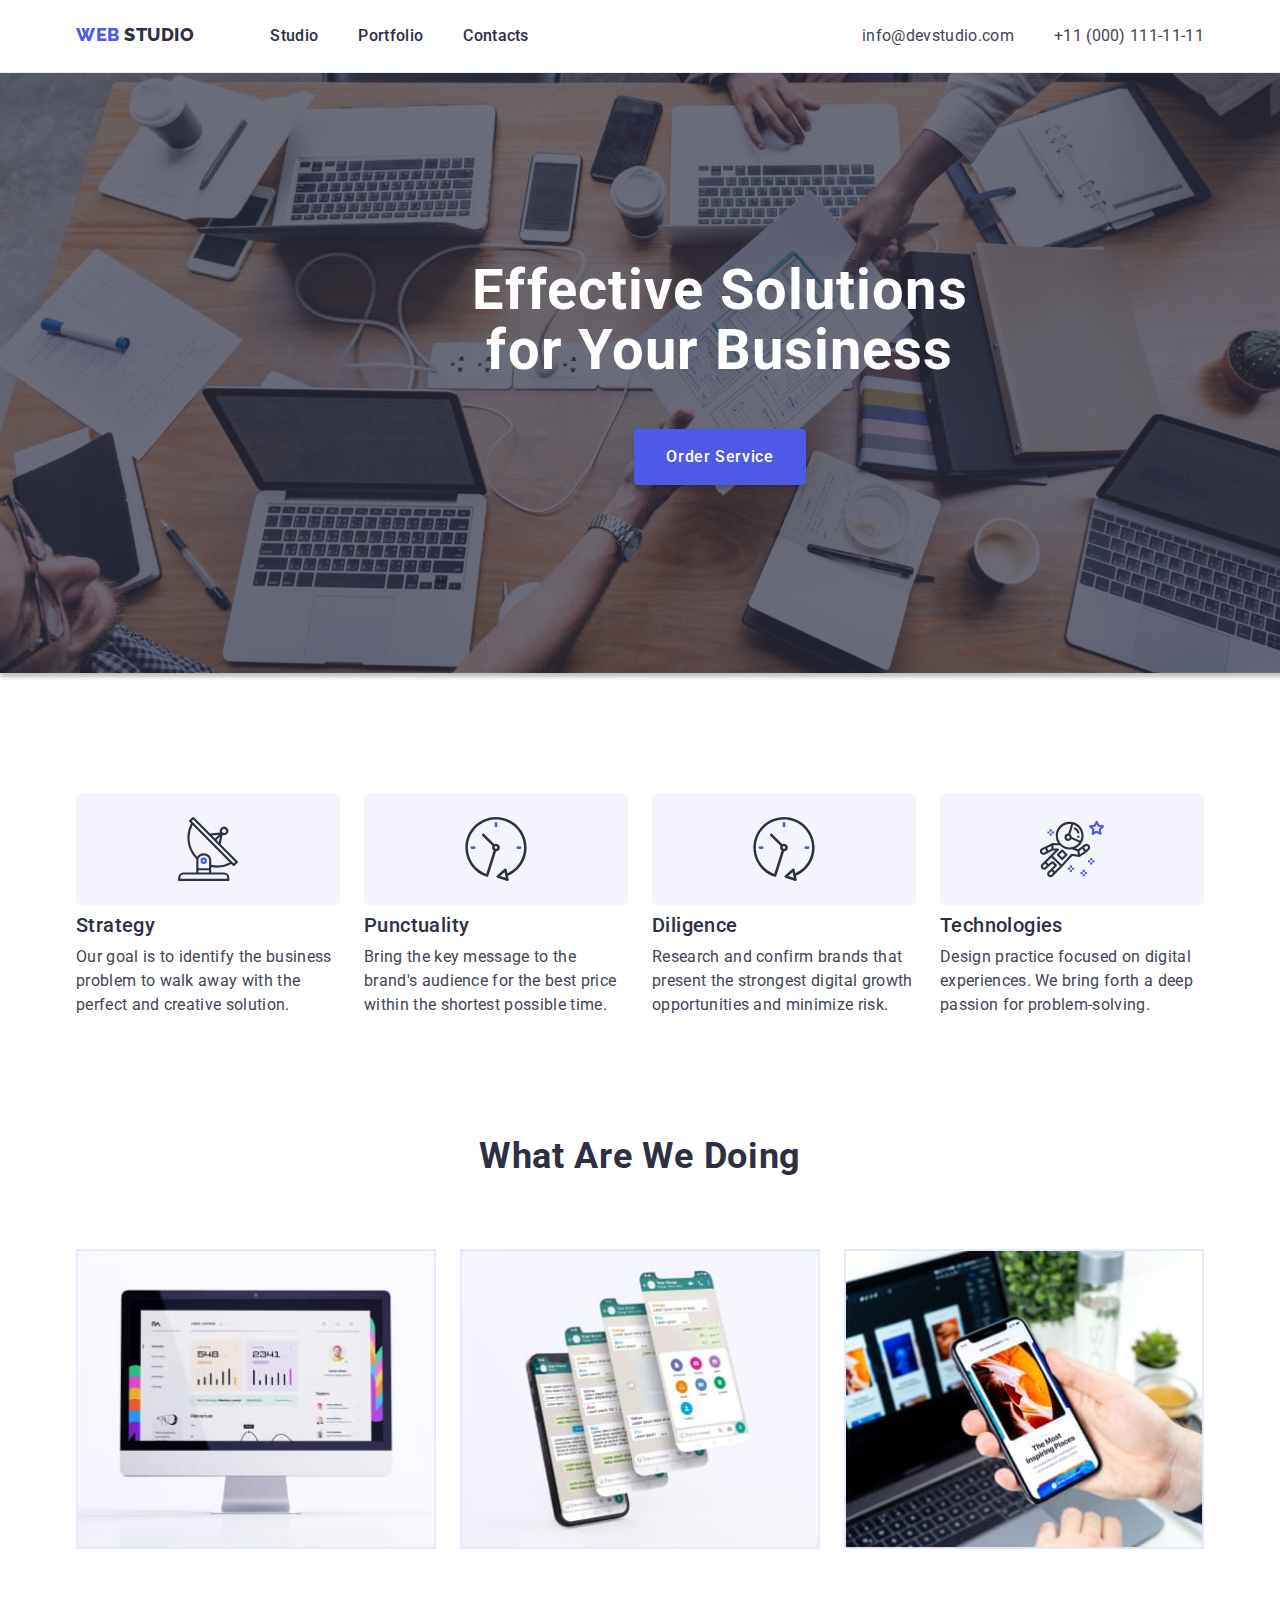
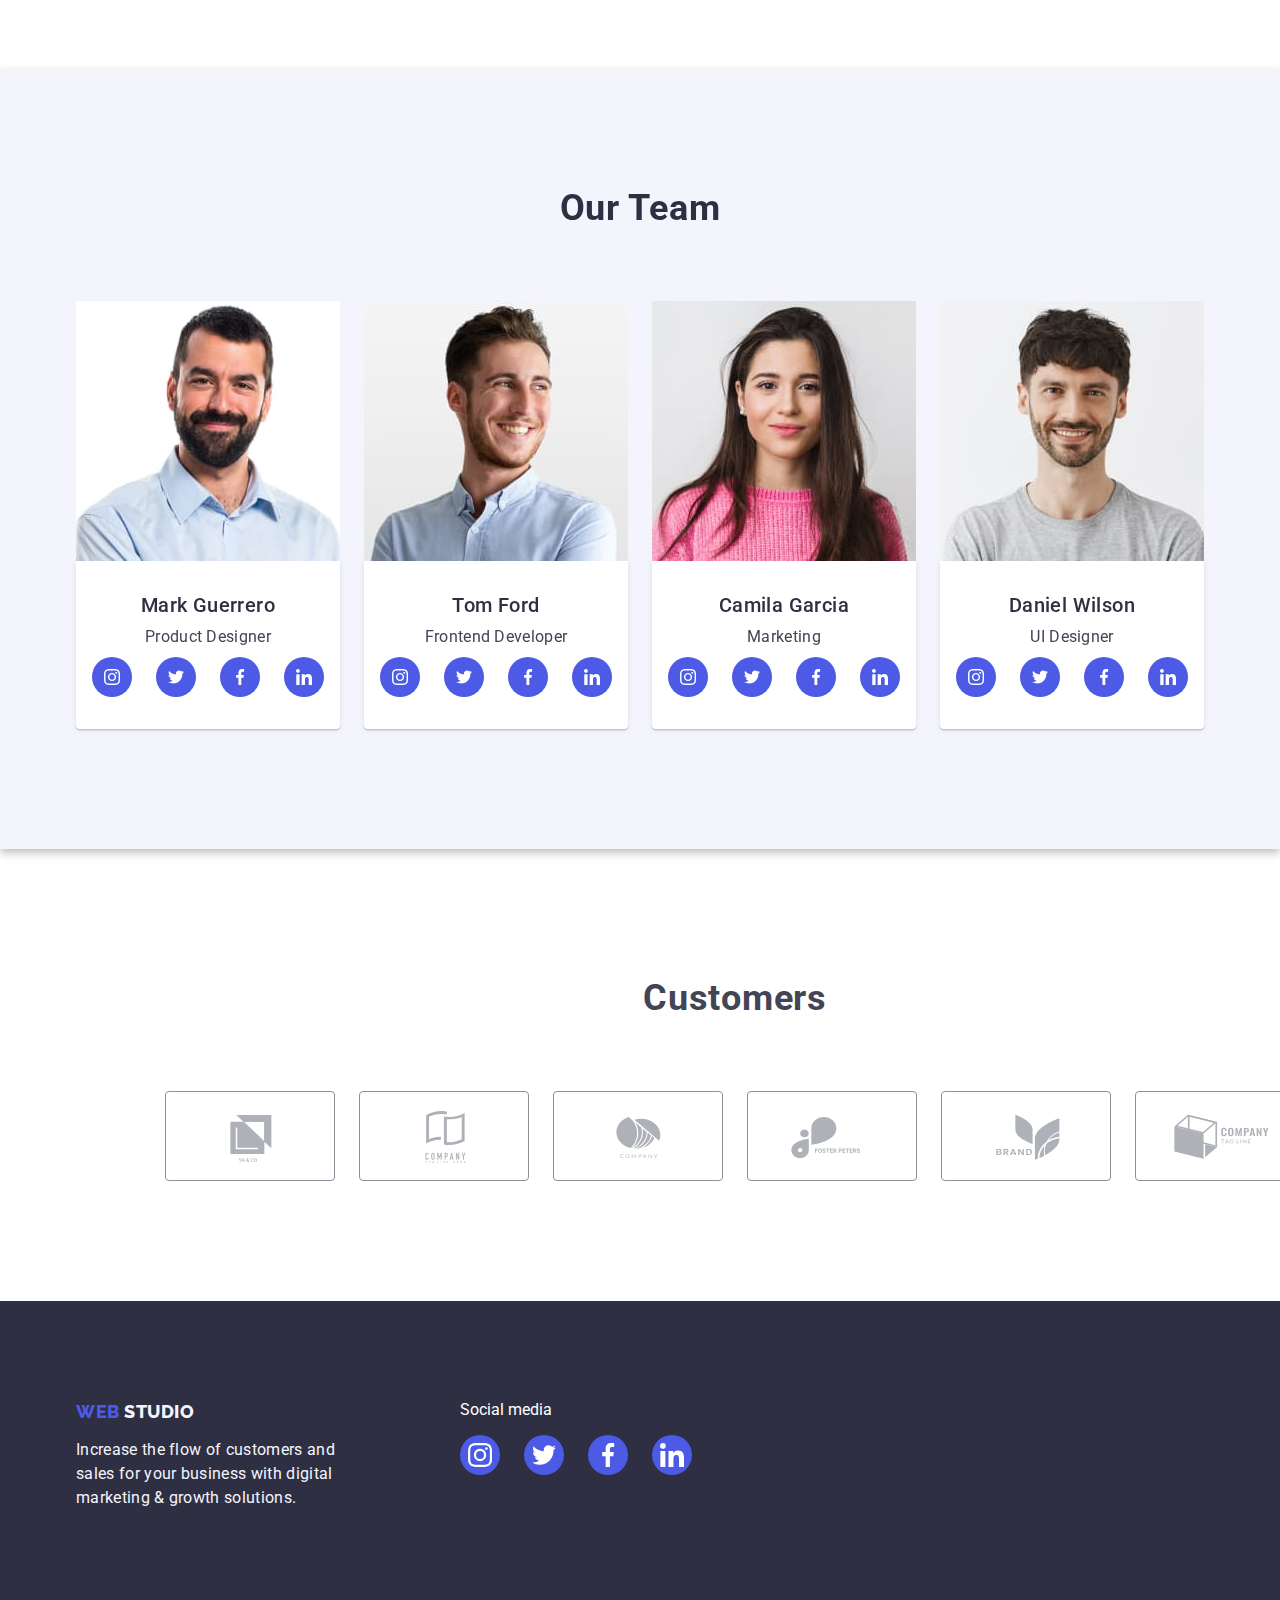
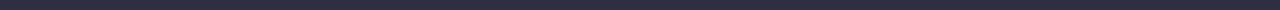
==== commit 2d134fea: "j" ====
--- a/index.html
+++ b/index.html
@@ -341,42 +341,42 @@
           <ul class="costumers-list list">
             <li class="customers-link link">
               <a class="customers-link-tag" href>
-                <svg width="168" height="88" class="costummers-items">
+                <svg width="104" height="56" class="costummers-items">
                   <use href="./images/customers.svg#icon-Logo-1"></use>
                 </svg>
               </a>
             </li>
             <li class="customers-link link">
               <a class="customers-link-tag" href>
-                <svg width="168" height="88" class="costummers-items">
+                <svg width="104" height="56" class="costummers-items">
                   <use href="./images/customers.svg#icon-Logo-2"></use>
                 </svg>
               </a>
             </li>
             <li class="customers-link link">
               <a class="customers-link-tag" href>
-                <svg width="168" height="88" class="costummers-items">
+                <svg width="104" height="56" class="costummers-items">
                   <use href="./images/customers.svg#icon-Logo-3"></use>
                 </svg>
               </a>
             </li>
             <li class="customers-link link">
               <a class="customers-link-tag" href>
-                <svg width="168" height="88" class="costummers-items">
+                <svg width="104" height="56" class="costummers-items">
                   <use href="./images/customers.svg#icon-Logo-4"></use>
                 </svg>
               </a>
             </li>
             <li class="customers-link link">
               <a class="customers-link-tag" href>
-                <svg width="168" height="88" class="costummers-items">
+                <svg width="104" height="56" class="costummers-items">
                   <use href="./images/customers.svg#icon-Logo-5"></use>
                 </svg>
               </a>
             </li>
             <li class="customers-link link">
               <a class="customers-link-tag" href>
-                <svg width="168" height="88" class="costummers-items">
+                <svg width="104" height="56" class="costummers-items">
                   <use href="./images/customers.svg#icon-Logo-6"></use>
                 </svg>
               </a>
--- a/css/styles.css
+++ b/css/styles.css
@@ -574,8 +574,7 @@
 .list {
 }
 .customers-link {
-  height: 88px;
-  width: calc(100% - 88px / 6);
+  width: calc(100% - 120px / 6);
 }
 .link {
 }
@@ -583,7 +582,6 @@
   border: 1px solid #8e8f99;
   border-radius: 4px;
   padding: 16px 32px;
-
   display: flex;
   justify-content: center;
   align-items: center;
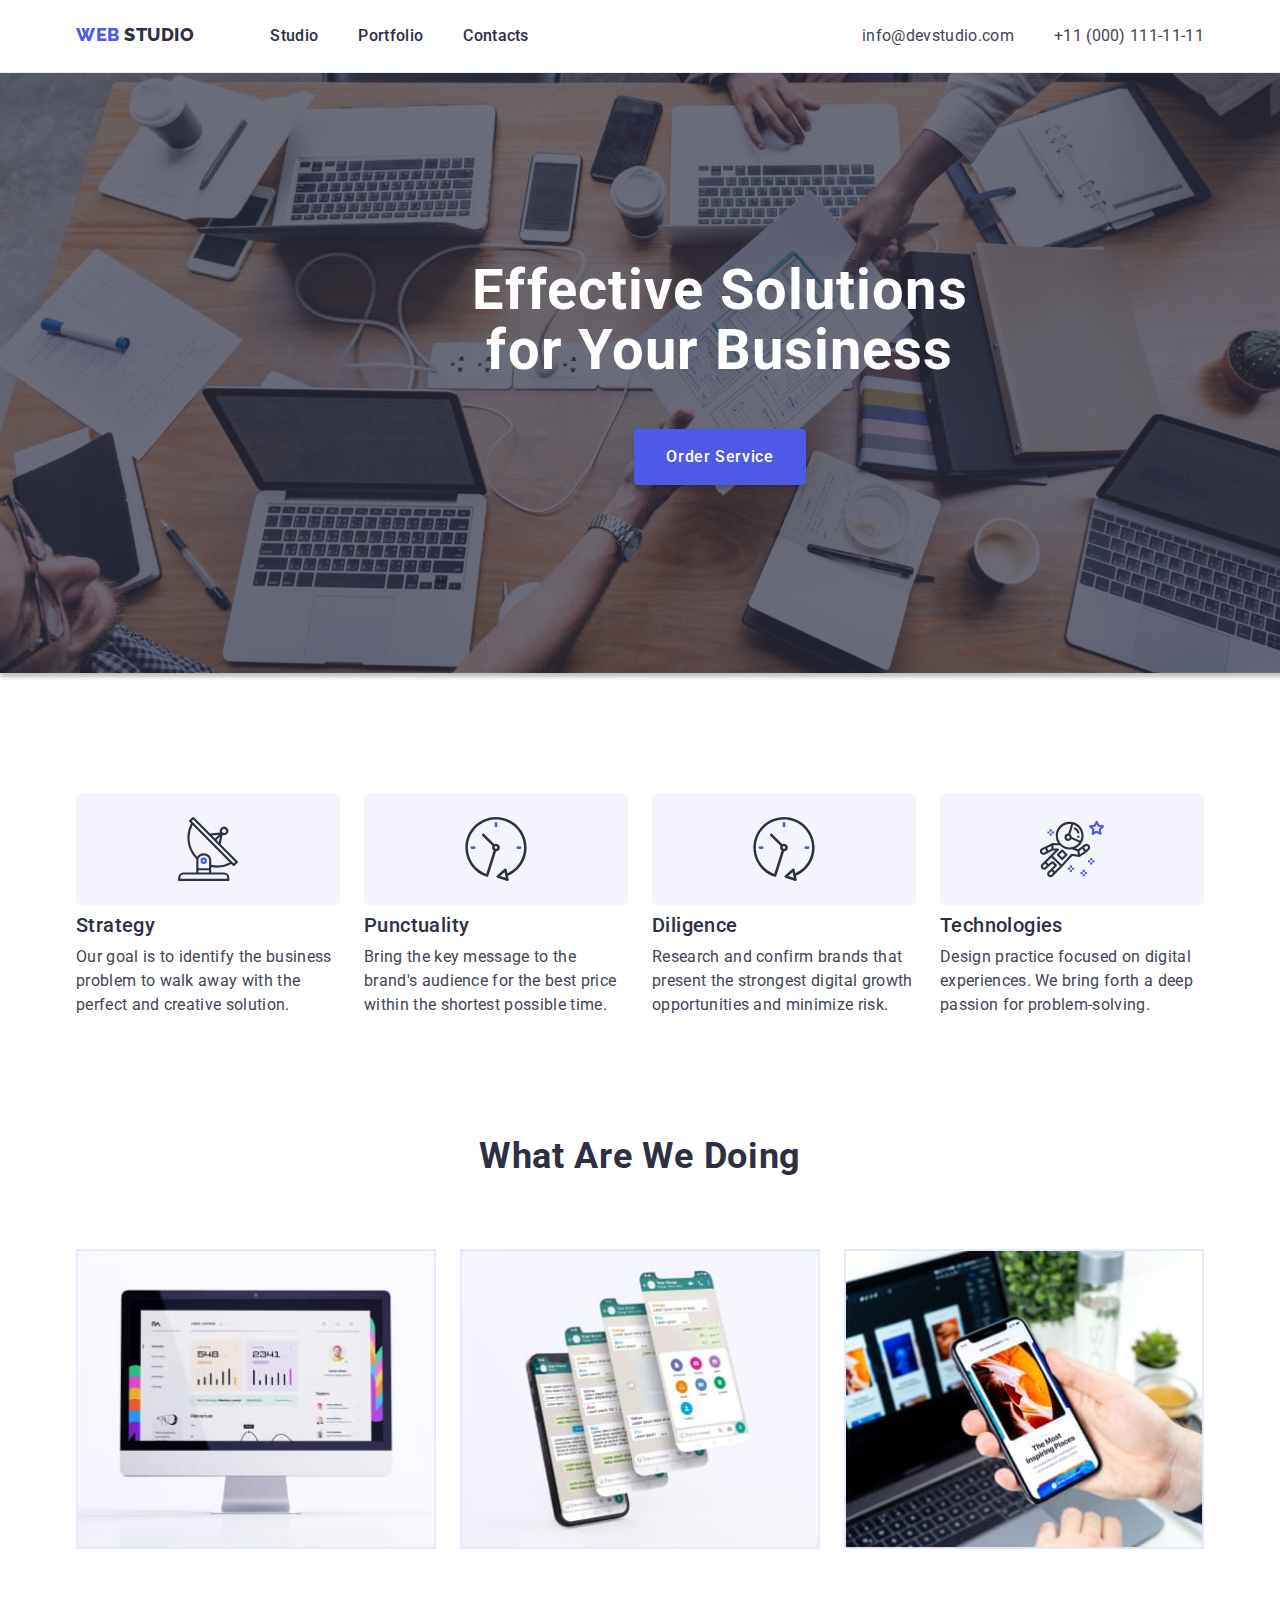
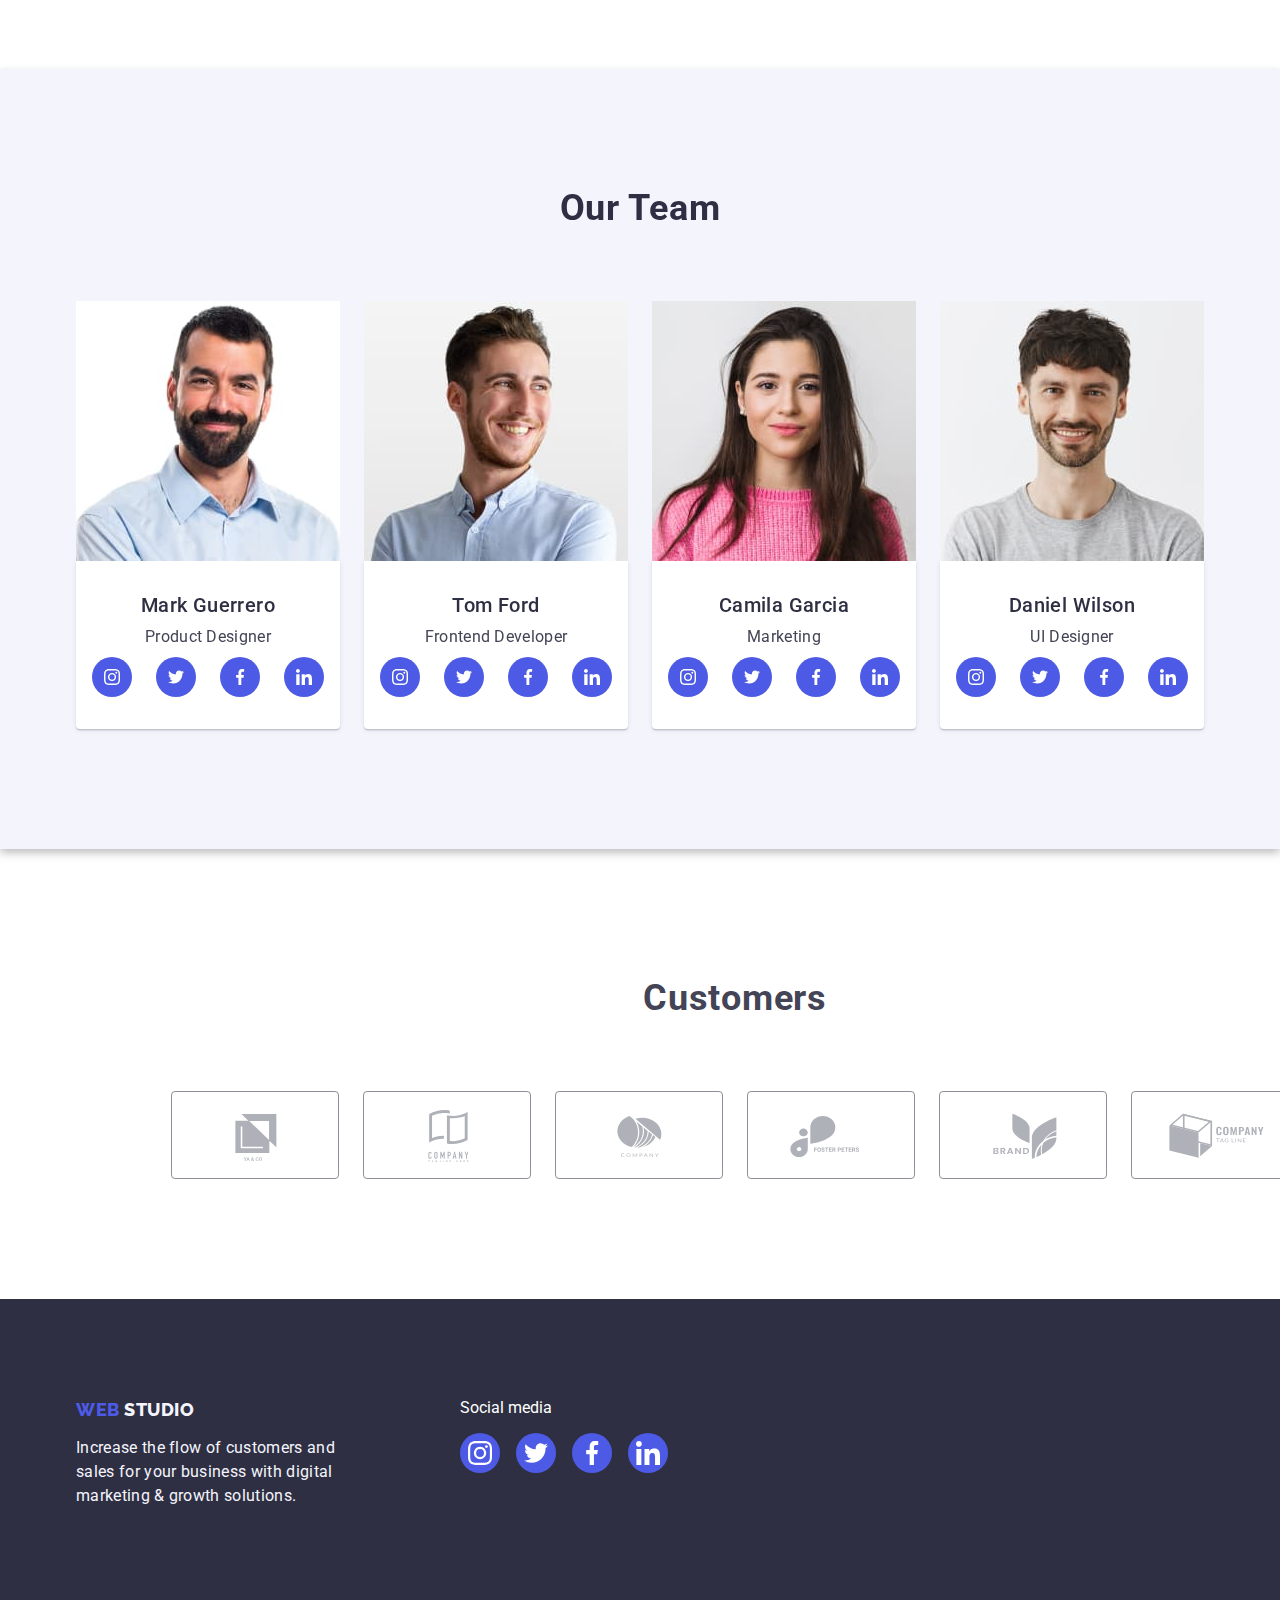
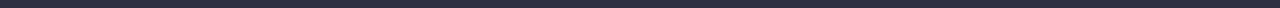
==== commit 68d9c1be: "d" ====
--- a/index.html
+++ b/index.html
@@ -336,7 +336,7 @@
       </section>
       <!-- CUSSTOMERS -->
       <section class="costumers">
-        <div class="container customers-container">
+        <div class="container">
           <h2 class="costumers-header">Customers</h2>
           <ul class="costumers-list list">
             <li class="customers-link link">
--- a/css/styles.css
+++ b/css/styles.css
@@ -409,7 +409,7 @@
 .footer-soc-list {
   display: flex;
   justify-content: center;
-  gap: 24px;
+  gap: 16px;
   margin-top: 8px;
 }
 .footer-soc-item {
@@ -478,7 +478,7 @@
   color: #fff;
   box-shadow: 0px 3px 1px rgba(0, 0, 0, 0.1), 0px 2px 1px rgba(0, 0, 0, 0.08),
     0px 2px 2px rgba(0, 0, 0, 0.12);
-  border: 1pxsolid var(--hover-color);
+  border-color: var(--hover-color);
 }
 /* section img */
 
@@ -528,7 +528,8 @@
   border-left: 1px solid #e7e9fc;
   border-right: 1px solid #e7e9fc;
 }
-.portf-text-img:hover {
+
+.lnk-img:hover {
   box-shadow: 0px 1px 6px rgba(46, 47, 66, 0.08),
     0px 1px 1px rgba(46, 47, 66, 0.16), 0px 2px 1px rgba(46, 47, 66, 0.08);
 }
@@ -549,12 +550,6 @@
   padding: 130px 156px 120px;
 }
 
-.customers-container {
-  display: flex;
-  flex-direction: column;
-  justify-content: center;
-  align-items: center;
-}
 .costumers-list {
   display: flex;
   gap: 24px;
@@ -574,14 +569,14 @@
 .list {
 }
 .customers-link {
-  width: calc(100% - 120px / 6);
+  width: calc((100% - 120px) / 6);
 }
 .link {
 }
 .customers-link-tag {
   border: 1px solid #8e8f99;
   border-radius: 4px;
-  padding: 16px 32px;
+  height: 88px;
   display: flex;
   justify-content: center;
   align-items: center;
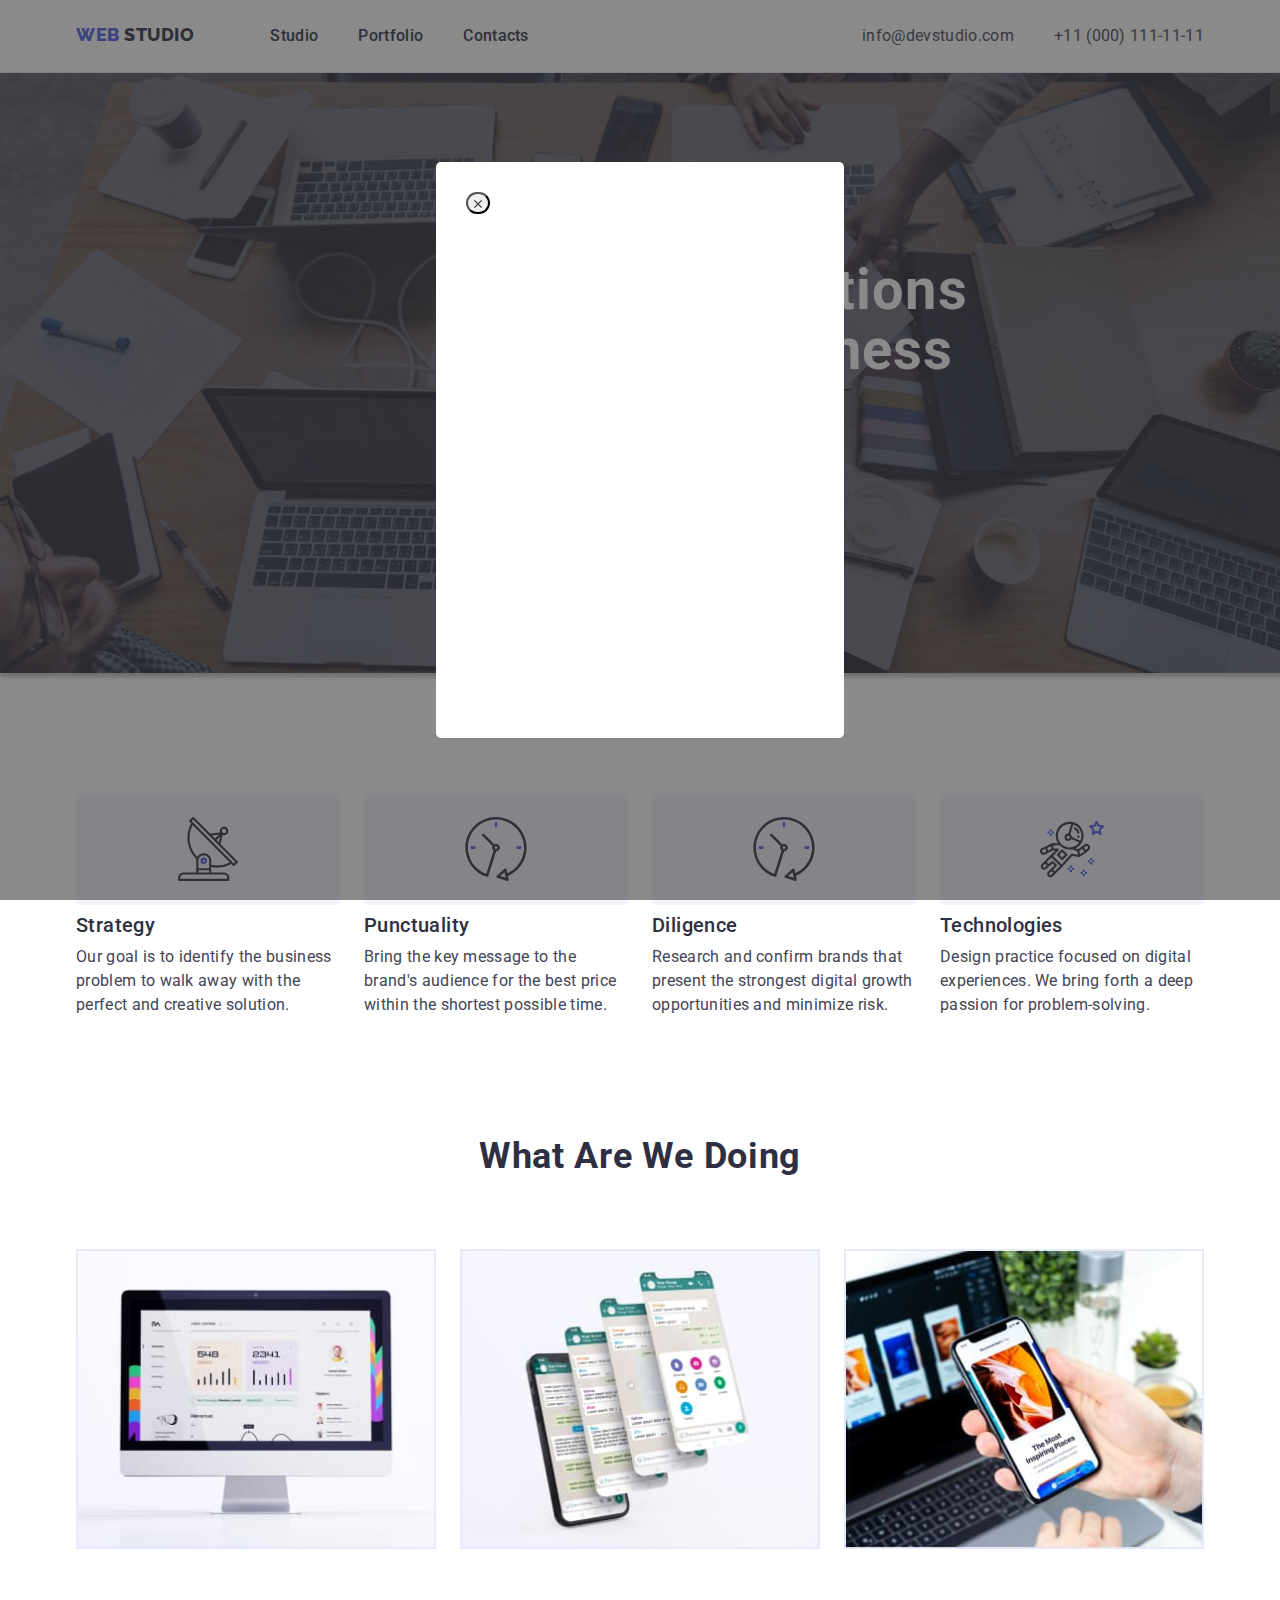
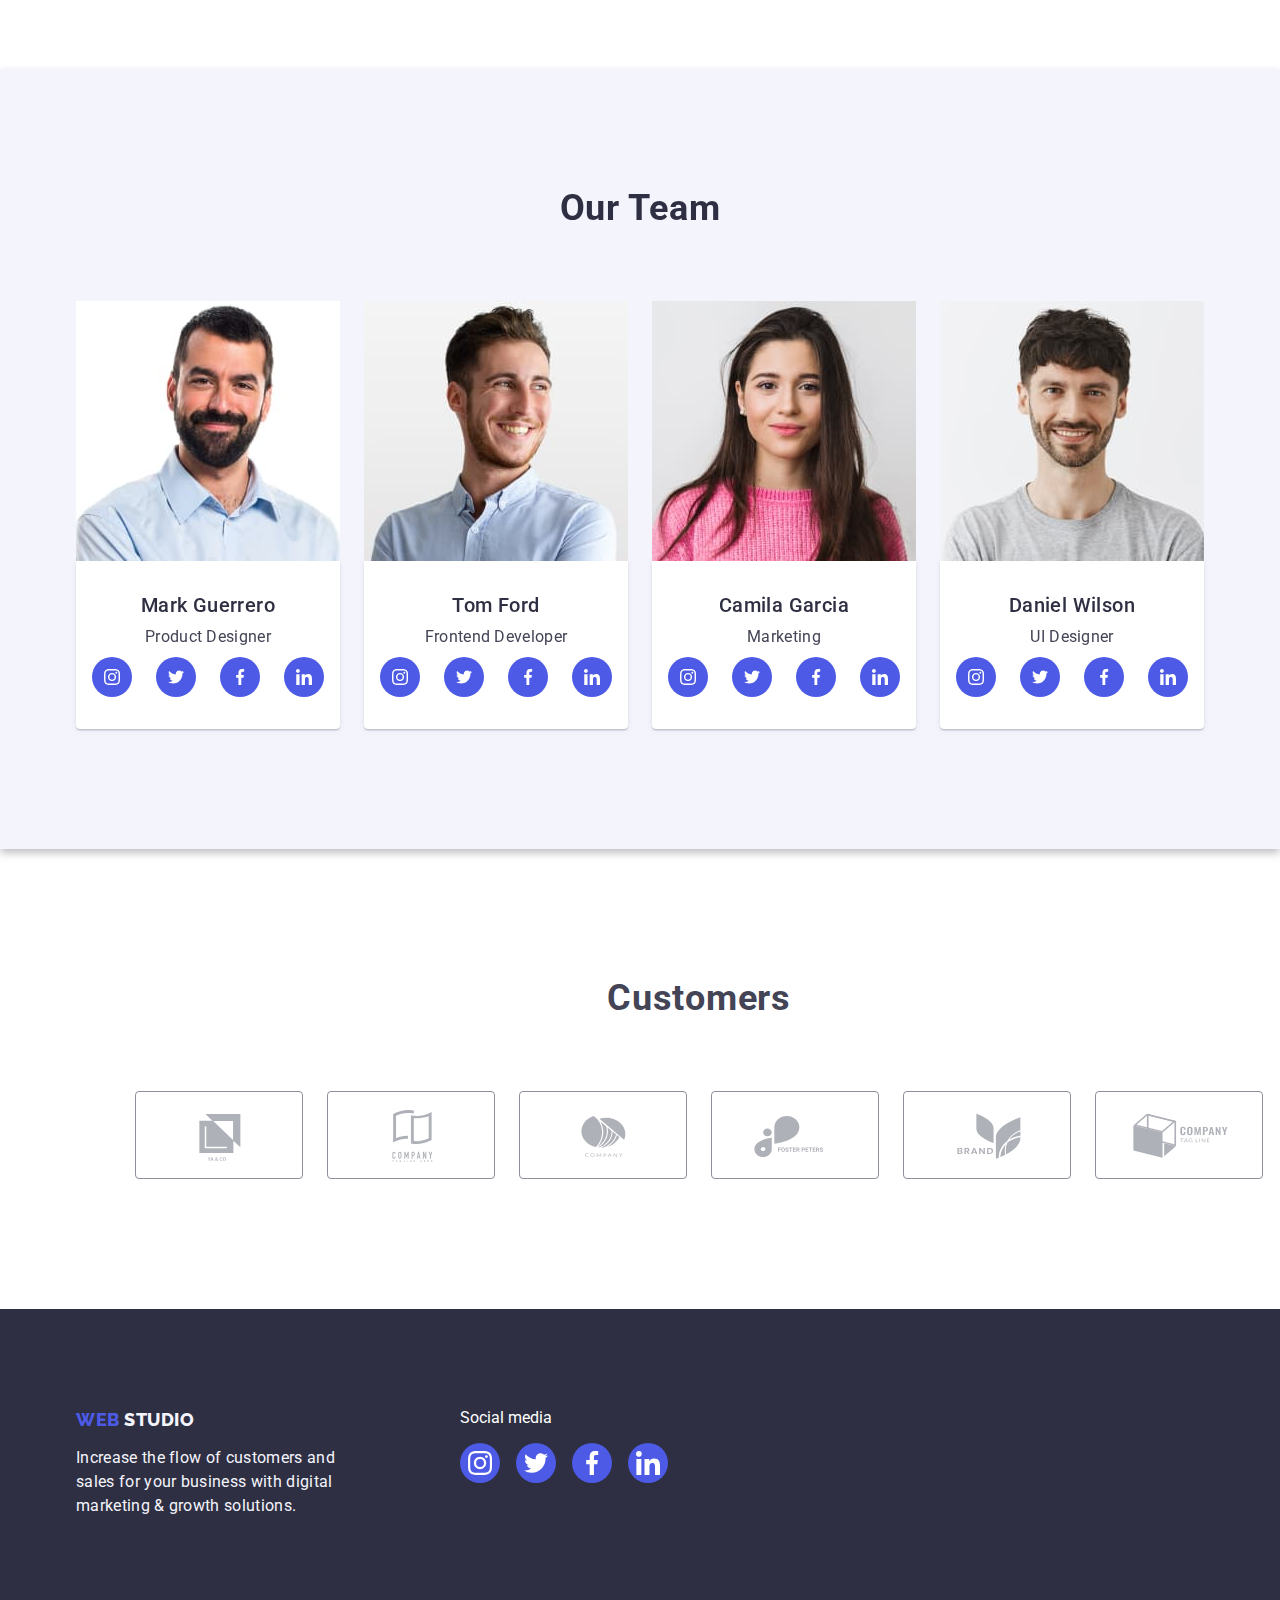
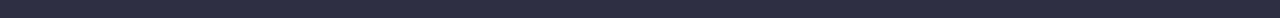
==== commit 15d26bdc: "a" ====
--- a/index.html
+++ b/index.html
@@ -433,5 +433,15 @@
         </div>
       </div>
     </footer>
+    <div class="backdrop">
+      <div class="modal">
+        <button type="button" class="modal-close">
+      <svg width="8" height="8" class="close">
+        <use href="./images/modallllll.svg#icon-close-black-18dp-2-1"></use>
+      </svg>         
+   </a>
+       </button>
+      </div>
+    </div>
   </body>
 </html>
--- a/css/styles.css
+++ b/css/styles.css
@@ -3,6 +3,7 @@
   --main-color: #2e2f42;
   --link-color: #434455;
   --hover-color: #404bbf;
+  --white-color: #f4f4fd;
 }
 
 body {
@@ -109,6 +110,7 @@
   line-height: 1.5;
   letter-spacing: 0.02em;
   color: var(--main-color);
+  transition: color 250ms linear;
 }
 
 .links-nav:hover {
@@ -134,6 +136,9 @@
   line-height: 1.5;
   letter-spacing: 0.02em;
   color: var(--link-color);
+}
+.adress-link {
+  transition: color 250ms linear;
 }
 
 .adress-link:hover {
@@ -202,6 +207,7 @@
   margin-left: auto;
   margin-right: auto;
   border: none;
+  transition: background-color 250ms linear, color 250ms linear;
 }
 .solutions-btn:hover,
 .solutions-btn:focus {
@@ -253,7 +259,7 @@
 .adv-svg-div {
   display: flex;
   justify-content: center;
-  background: #f4f4fd;
+  background: var(--white-color);
   border-radius: 4px;
   margin-bottom: 8px;
   align-items: center;
@@ -293,7 +299,7 @@
 /*  SECTION FOUR*/
 
 .team {
-  background-color: #f4f4fd;
+  background-color: var(--white-color);
   padding-top: 120px;
   padding-bottom: 120px;
   filter: drop-shadow(0px 4px 4px rgba(0, 0, 0, 0.25));
@@ -369,13 +375,16 @@
   display: flex;
   align-items: center;
   justify-content: center;
+  transition: background-color 250ms linear;
 }
 
 .team-soc-link:hover,
 .team-soc-link:focus {
   background-color: var(--hover-color);
 }
-
+.soc-change {
+  transition: fill 250ms linear;
+}
 .team-soc-item-svg {
   fill: #ffffff;
 }
@@ -426,10 +435,10 @@
 
   margin-top: 16px;
   letter-spacing: 0.02em;
-  color: #f4f4fd;
+  color: var(--white-color);
 }
 .sspan {
-  color: #f4f4fd;
+  color: var(--white-color);
 }
 .footer-soc-link {
   width: 100%;
@@ -439,6 +448,7 @@
   display: flex;
   align-items: center;
   justify-content: center;
+  transition: background-color 250ms linear;
 }
 
 .footer-soc-link:hover,
@@ -471,6 +481,7 @@
   border: 1px solid #e7e9fc;
   border-radius: 4px;
   padding: 12px 24px;
+  transition: color 250ms linear, background-color 250ms linear;
 }
 .btn:hover,
 .btn:focus {
@@ -501,10 +512,6 @@
   margin-bottom: 48px;
 }
 
-.images-list {
-  width: 360px;
-}
-
 .images-img {
 }
 
@@ -529,6 +536,10 @@
   border-right: 1px solid #e7e9fc;
 }
 
+.lnk-img {
+  display: block;
+  transition: box-shadow 250ms linear;
+}
 .lnk-img:hover {
   box-shadow: 0px 1px 6px rgba(46, 47, 66, 0.08),
     0px 1px 1px rgba(46, 47, 66, 0.16), 0px 2px 1px rgba(46, 47, 66, 0.08);
@@ -541,13 +552,41 @@
 
   color: var(--link-color);
 }
+.images-list {
+  width: 360px;
+}
+.images-list:hover .img-cover-text {
+  transform: translateY(0);
+}
+.cover-text-wrap {
+  position: relative;
+  overflow: hidden;
+}
+.img-cover-text {
+  position: absolute;
+  top: 0;
+
+  font-family: 'Roboto';
+  font-style: normal;
+  font-weight: 400;
+  font-size: 16px;
+  line-height: 24px;
+  letter-spacing: 0.02em;
+  color: var(--white-color);
+
+  background-color: var(--add-color);
+  height: 100%;
+  padding: 40px 32px 164px;
+  transform: translateY(100%);
+  transition: transform 250ms linear;
+}
 
 .link {
   text-decoration: none;
 }
 /* CUSTOMERS */
 .costumers {
-  padding: 130px 156px 120px;
+  padding: 130px 120px;
 }
 
 .costumers-list {
@@ -581,6 +620,7 @@
   justify-content: center;
   align-items: center;
   fill: #afb1b8;
+  transition: fill 250ms linear;
 }
 .costummers-items {
 }
@@ -590,3 +630,29 @@
   fill: var(--hover-color);
   border: 1px solid var(--hover-color);
 }
+.backdrop {
+  position: fixed;
+  top: 0;
+  width: 100%;
+  height: 100%;
+  background-color: rgba(48, 48, 48, 0.565);
+}
+.modal {
+  width: 408px;
+  min-height: 576px;
+  background-color: #ffffff;
+  border-radius: 5px;
+  position: absolute;
+  top: 50%;
+  left: 50%;
+  transform: translate(-50%, -50%);
+  padding: 30px;
+}
+.modal-close {
+  padding-top: 0;
+  padding-bottom: 0;
+  border-radius: 50px;
+}
+.close {
+  fill: rgba(46, 47, 66, 1);
+}
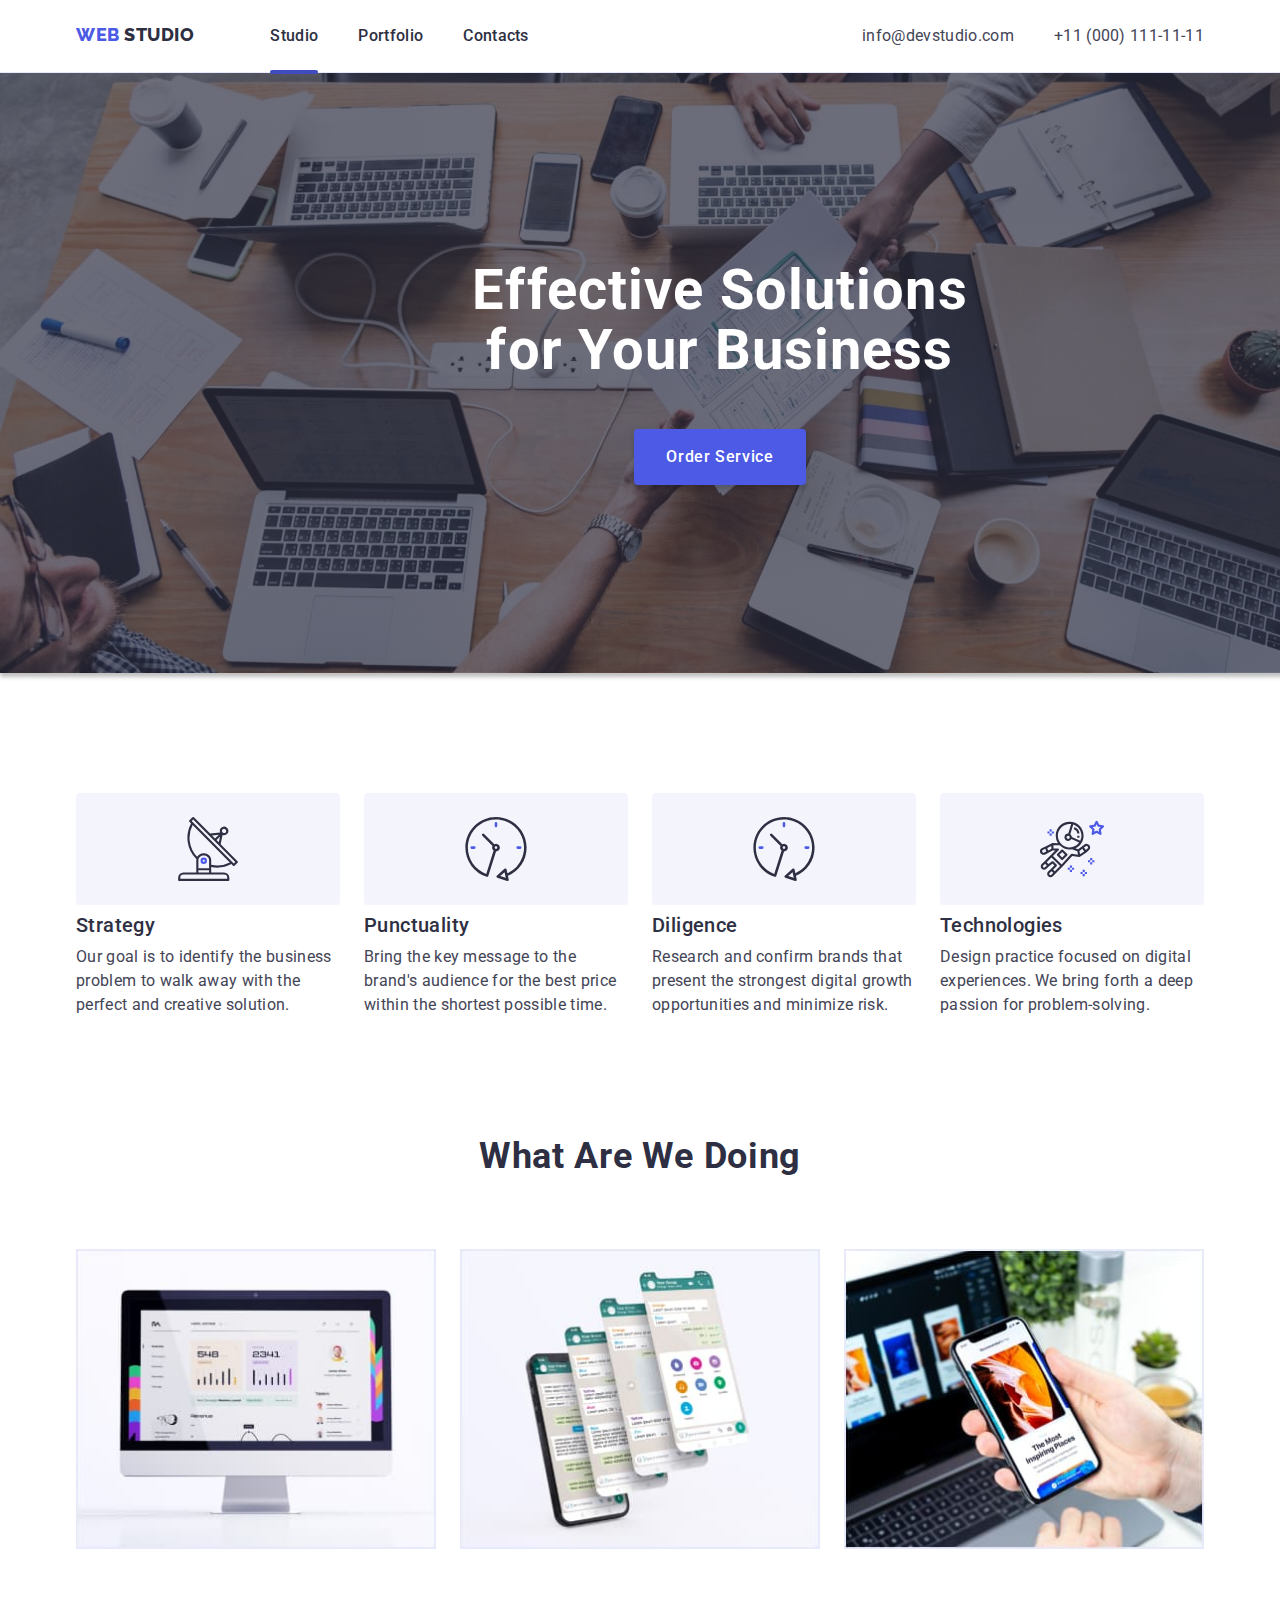
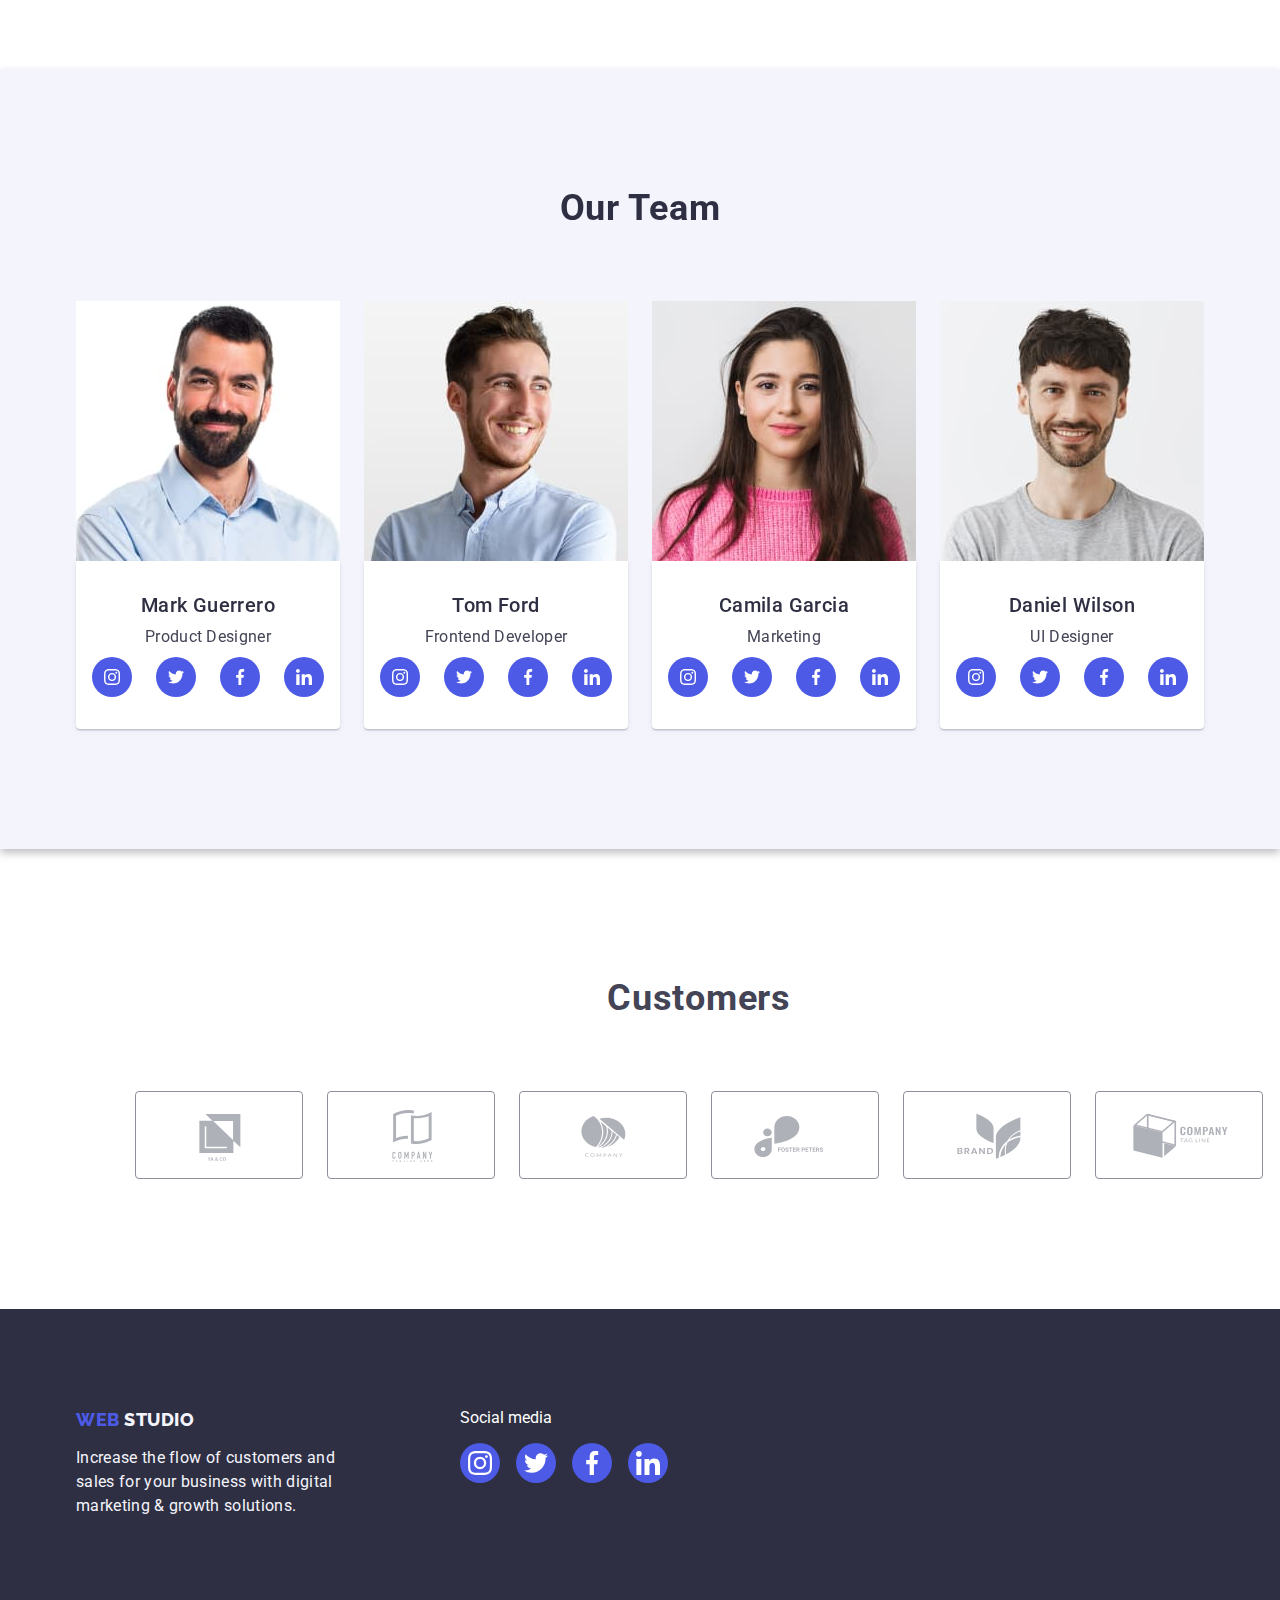
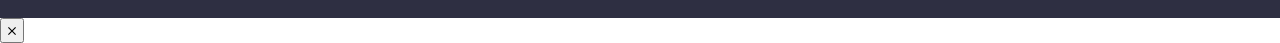
==== commit fd95da4b: "т" ====
--- a/index.html
+++ b/index.html
@@ -27,10 +27,10 @@
           </a>
           <ul class="header-list-nav list hov">
             <li class="header-list-item link">
-              <a class="links-nav link" href="./index.html"> Studio </a>
-            </li>
-            <li class="header-list-item link">
-              <a class="links-nav link" href="./portfolio.html">Portfolio</a>
+              <a class="links-nav link current c-studio" href="./index.html"> Studio </a>
+            </li>
+            <li class="header-list-item link ">
+              <a class="links-nav link " href="./portfolio.html">Portfolio</a>
             </li>
             <li class="header-list-item link">
               <a class="links-nav link" href="">Contacts</a>
--- a/css/styles.css
+++ b/css/styles.css
@@ -111,6 +111,7 @@
   letter-spacing: 0.02em;
   color: var(--main-color);
   transition: color 250ms linear;
+  position: relative;
 }
 
 .links-nav:hover {
@@ -630,7 +631,7 @@
   fill: var(--hover-color);
   border: 1px solid var(--hover-color);
 }
-.backdrop {
+/* .backdrop {
   position: fixed;
   top: 0;
   width: 100%;
@@ -655,4 +656,24 @@
 }
 .close {
   fill: rgba(46, 47, 66, 1);
-}
+} */
+.current {
+  width: 100%;
+}
+.current::before {
+  content: '';
+
+  position: absolute;
+
+  height: 4px;
+  left: 0;
+  top: 44px;
+  background-color: #404bbf;
+  border-radius: 2px;
+}
+.c-portf::before {
+  width: 67px;
+}
+.c-studio::before {
+  width: 48px;
+}
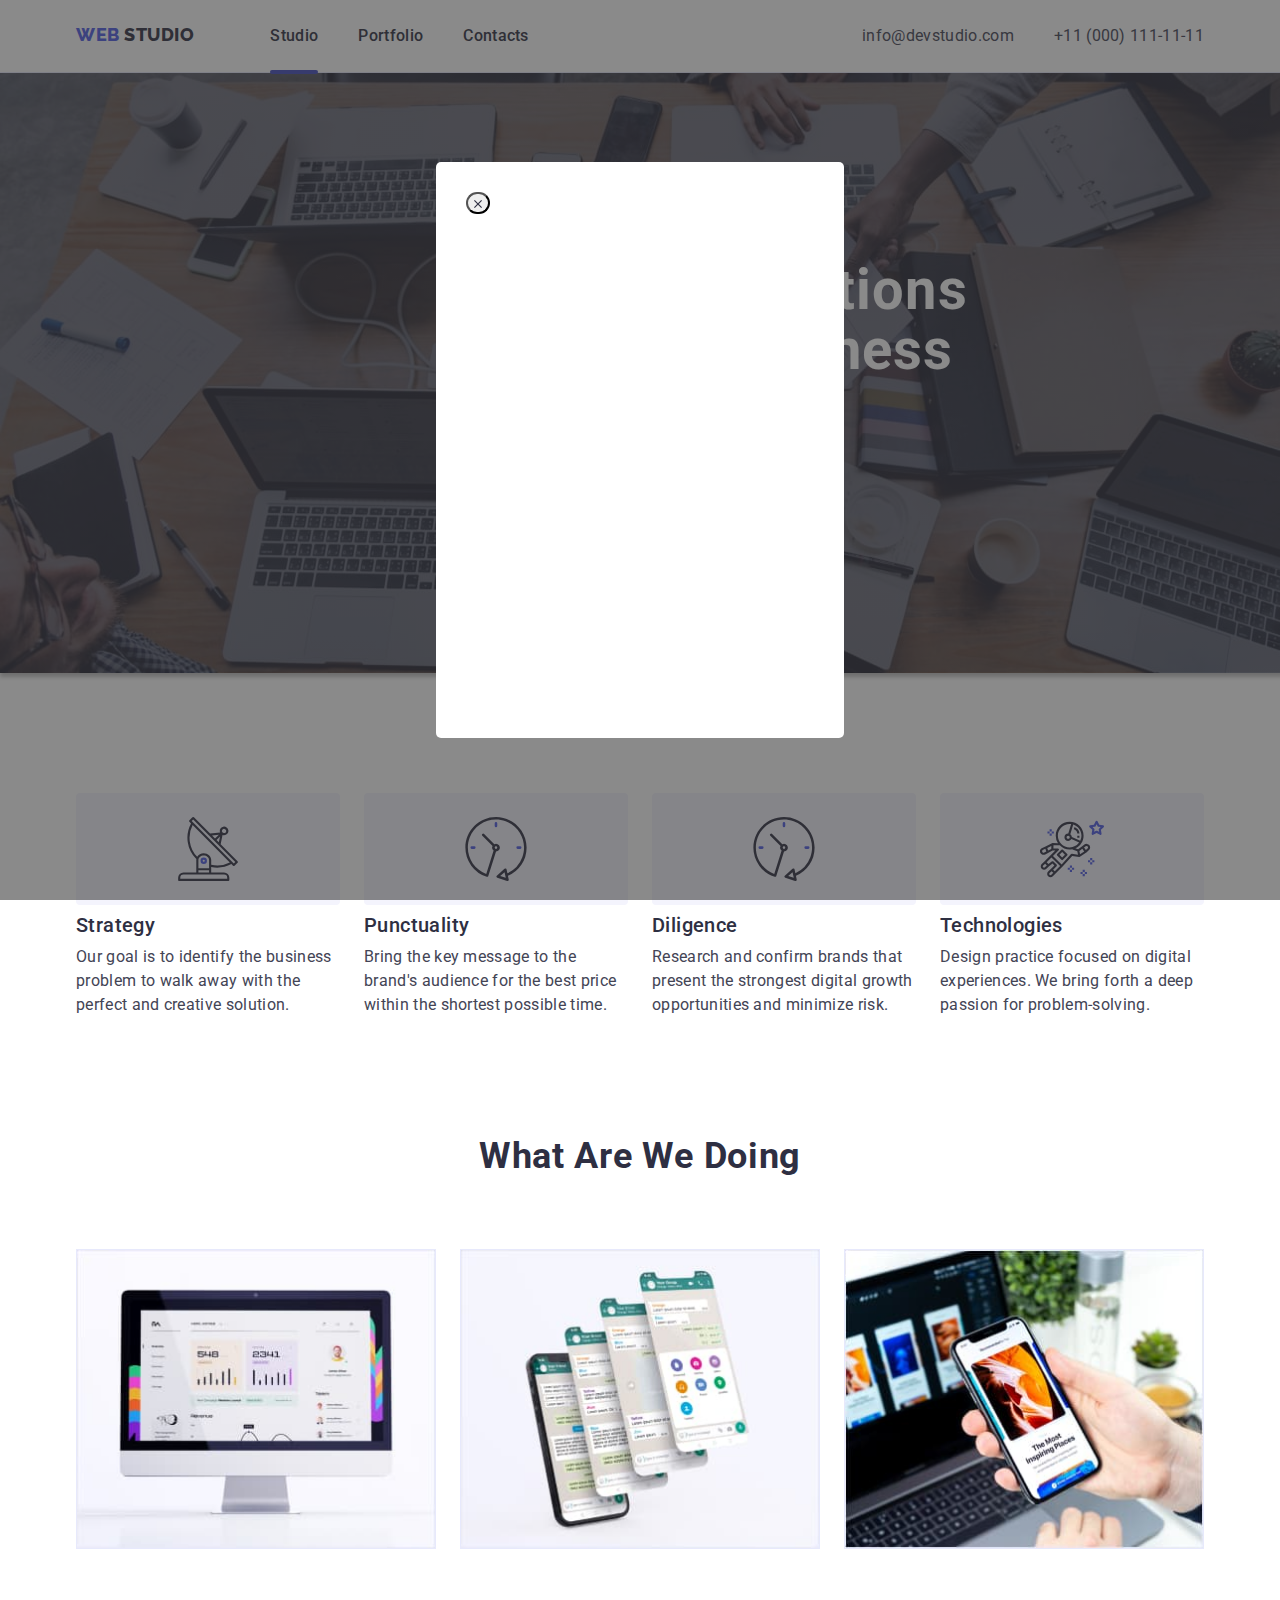
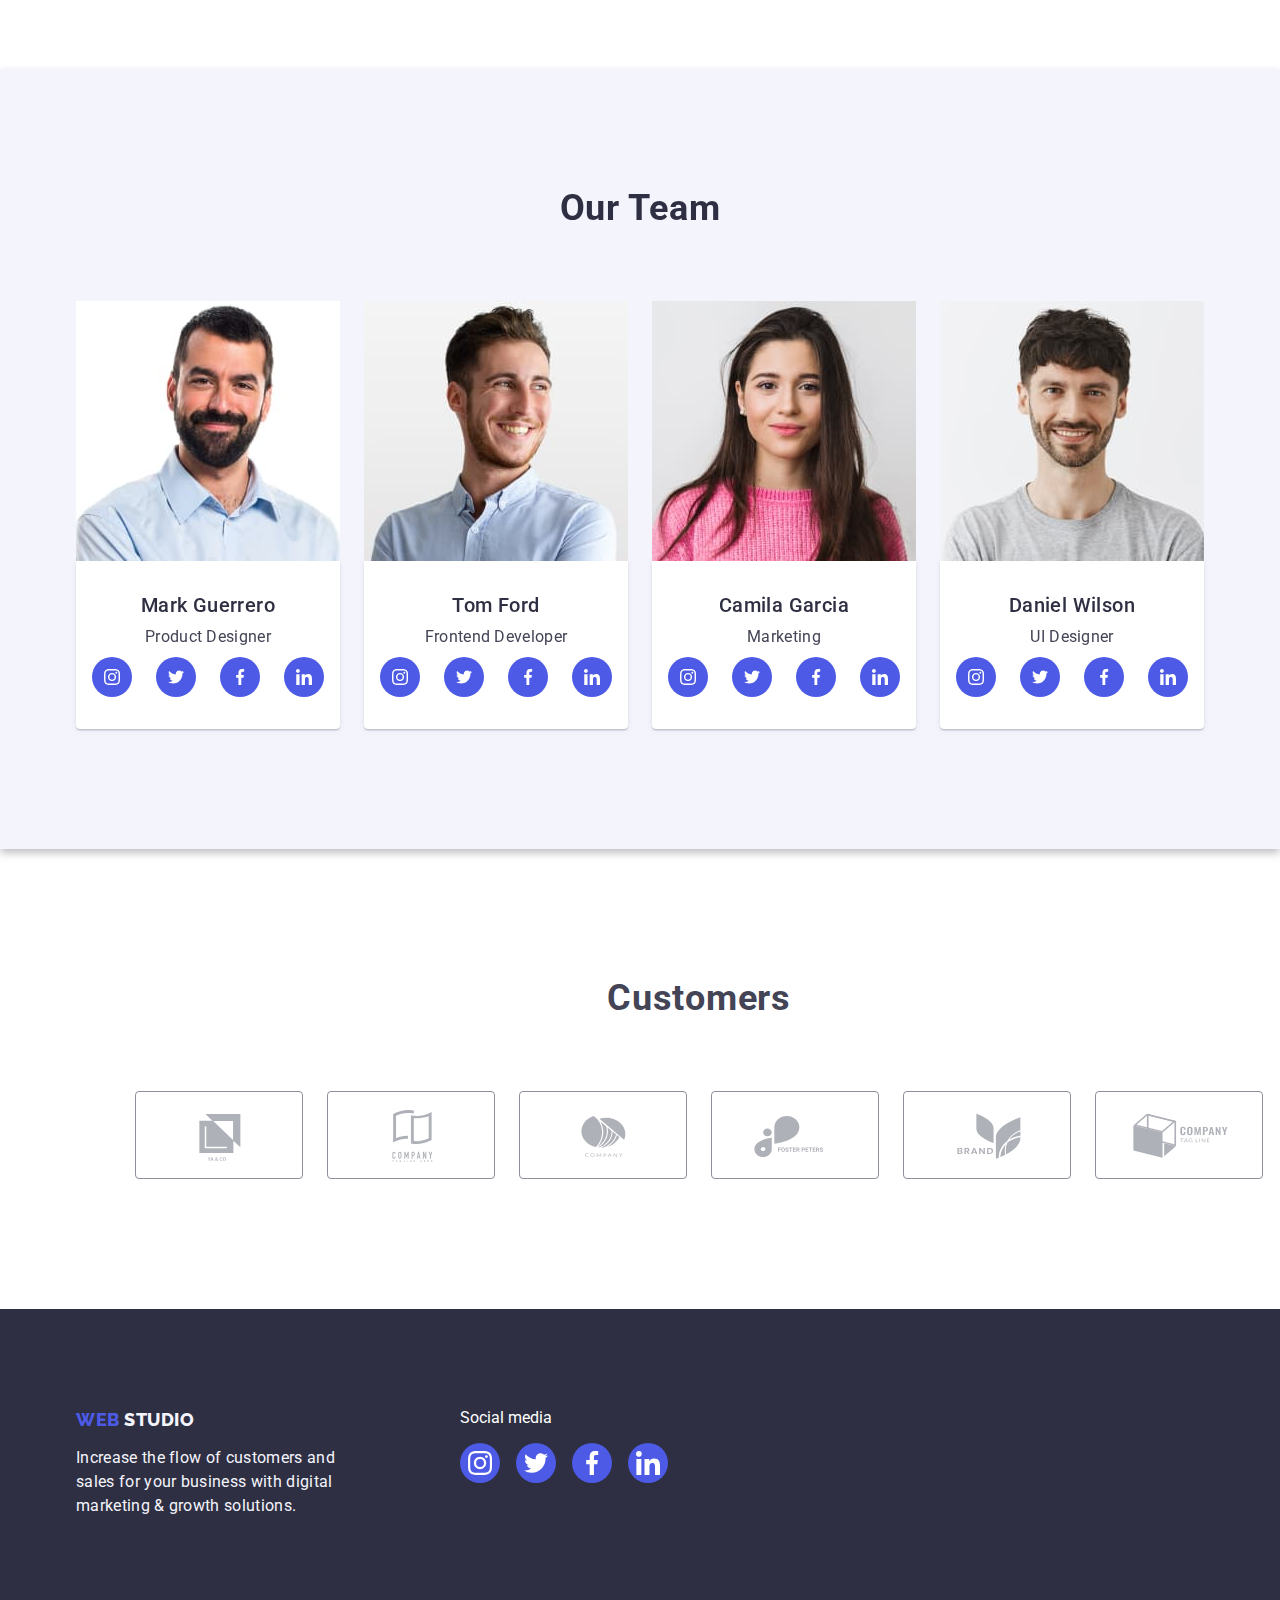
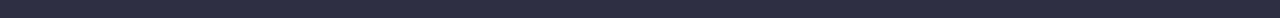
==== commit ea3d48bc: "5" ====
--- a/index.html
+++ b/index.html
@@ -14,6 +14,10 @@
       rel="stylesheet"
       href="https://cdnjs.cloudflare.com/ajax/libs/modern-normalize/1.1.0/modern-normalize.css"
     />
+    <link
+    rel="stylesheet"
+    href="https://cdnjs.cloudflare.com/ajax/libs/animate.css/4.1.1/animate.min.css"
+  /> 
     <link rel="stylesheet" href="./css/styles.css" />
     <title>Studio</title>
   </head>
--- a/css/styles.css
+++ b/css/styles.css
@@ -631,7 +631,7 @@
   fill: var(--hover-color);
   border: 1px solid var(--hover-color);
 }
-/* .backdrop {
+.backdrop {
   position: fixed;
   top: 0;
   width: 100%;
@@ -656,7 +656,7 @@
 }
 .close {
   fill: rgba(46, 47, 66, 1);
-} */
+}
 .current {
   width: 100%;
 }
